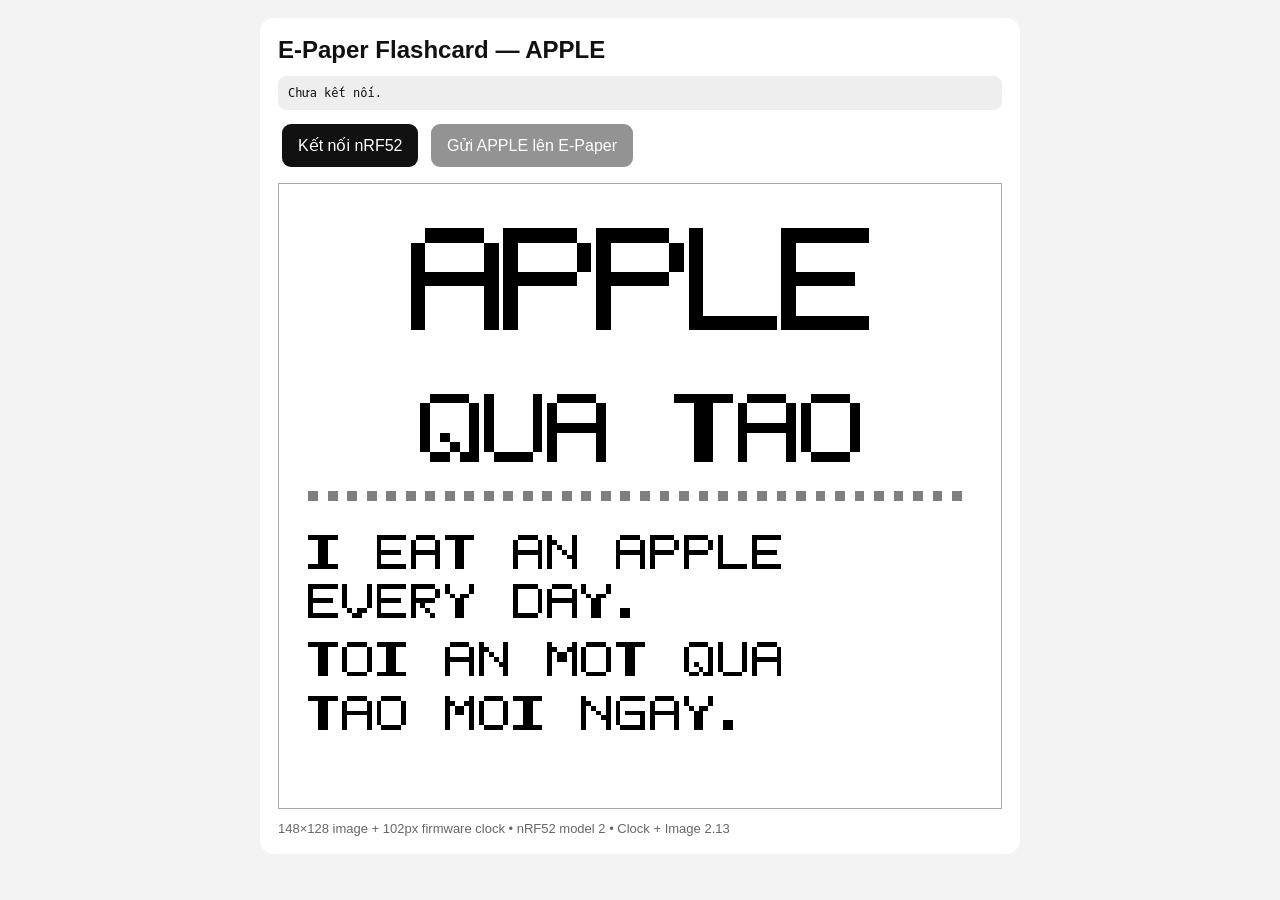
==== index.html @ 031c8aa6 "Add files via upload" ====
<!doctype html>
<html lang="vi">
<head>
<meta charset="utf-8">
<meta name="viewport" content="width=device-width,initial-scale=1">
<meta http-equiv="Cache-Control" content="no-cache,no-store,must-revalidate">
<meta http-equiv="Pragma" content="no-cache">
<meta http-equiv="Expires" content="0">
<title>E-Paper Flashcard</title>
<style>
*{box-sizing:border-box}
body{margin:0;padding:18px;background:#f3f3f3;font-family:Arial,sans-serif;color:#111}
.card{max-width:760px;margin:auto;background:#fff;border-radius:14px;padding:18px}
h2{margin:0 0 12px}
button{border:0;border-radius:9px;padding:12px 16px;margin:4px;background:#111;color:#fff;font-size:16px}
button:disabled{opacity:.45}
.status{white-space:pre-wrap;background:#eee;border-radius:8px;padding:10px;margin:10px 0;font-family:monospace;font-size:12px}
canvas{display:block;width:750px;max-width:100%;height:auto;margin:12px auto;border:1px solid #aaa;image-rendering:pixelated}
.note{font-size:13px;color:#666}
</style>
</head>
<body>
<div class="card">
<h2>E-Paper Flashcard — APPLE</h2><div style="font-size:12px"></div>
<div id="status" class="status">Chưa kết nối.</div>
<button id="connect">Kết nối nRF52</button>
<button id="send" disabled>Gửi APPLE lên E-Paper</button>
<canvas id="canvas" width="148" height="128"></canvas>
<div class="note">148×128 image + 102px firmware clock • nRF52 model 2 • Clock + Image 2.13</div>
</div>

<script>
const NRF52_SERVICE_UUID='62750001-d828-918d-fb46-b6c11c675aec';
const NRF52_CHARACTERISTIC_UUID='62750002-d828-918d-fb46-b6c11c675aec';
const NRF52_APP_VERSION_UUID='62750003-d828-918d-fb46-b6c11c675aec';

const NRF52_CMD_SET_TIME=0x20;
const NRF52_CMD_WRITE_IMAGE=0x30;
const NRF52_CMD_REFRESH=0x05;
const NRF52_CMD_INIT=0x01;
const NRF52_CMD_ACTIVATE=0xa0;
const NRF52_IMAGE_CHUNK_SIZE=128;

let bleDevice=null;
let gattServer=null;
let epdService=null;
let epdCharacteristic=null;

let nrf52DisplayMode=1;
let nrf52ModelId=2;                 // same default as original
let nrf52ModelDetected=false;
let nrf52FirmwareVersion=0;
let nrf52PanelProfile=null;
let nrf52ImageChunkSize=NRF52_IMAGE_CHUNK_SIZE;

let nrf52ActivationWaiter=null;

function waitForActivation(timeoutMs){
  if(nrf52ActivationWaiter){
    clearTimeout(nrf52ActivationWaiter.timer);
    nrf52ActivationWaiter.resolve(null);
  }
  return new Promise(resolve=>{
    const timer=setTimeout(()=>{
      nrf52ActivationWaiter=null;
      resolve(null);
    },timeoutMs);
    nrf52ActivationWaiter={resolve,timer};
  });
}

function resolveActivation(result){
  if(!nrf52ActivationWaiter)return;
  clearTimeout(nrf52ActivationWaiter.timer);
  const waiter=nrf52ActivationWaiter;
  nrf52ActivationWaiter=null;
  waiter.resolve(result);
}

function legacyActivationCode(){
  const name=bleDevice && bleDevice.name ? bleDevice.name : '';
  const match=name.match(/([0-9a-fA-F]{4})$/);
  if(!match)return null;
  const deviceId=parseInt(match[1],16)&0xffff;
  const code=(deviceId^0x7611)&0xffff;
  return code===0xffff?0:code;
}

async function initializeNrf52Device(){
  // Exact activation sequence from the working controller.
  let wait=waitForActivation(1200);
  await sendCommand(new Uint8Array([NRF52_CMD_ACTIVATE]));
  let result=await wait;

  if(result && result.kind==='signed'){
    if(!result.active) throw new Error('nRF52 đang bị khóa; cần signed activation.');
    log('nRF52 activation: active');
    return true;
  }

  if(result && result.kind==='legacy' && result.active){
    log('nRF52 legacy activation: active');
    return true;
  }

  // Open firmware may not answer activation at all.
  if(!result){
    log('nRF52 không trả activation; tiếp tục với firmware open.');
    return true;
  }

  // Legacy UC8176: derive the two-byte key from the Bluetooth name.
  const code=legacyActivationCode();
  if(code===null){
    throw new Error('Không lấy được activation code từ tên Bluetooth.');
  }

  wait=waitForActivation(8000);
  await sendCommand(new Uint8Array([
    NRF52_CMD_ACTIVATE,
    (code>>>8)&0xff,
    code&0xff
  ]));
  result=await wait;

  if(!result || !result.active){
    throw new Error('UC8176 activation thất bại hoặc timeout.');
  }
  log('nRF52 legacy activation: active');
  return true;
}

function delay(ms){return new Promise(r=>setTimeout(r,ms))}
function log(s){document.getElementById('status').textContent += '\n'+s}
function setStatus(s){document.getElementById('status').textContent=s}

async function sendCommand(cmd){
  if(!epdCharacteristic) throw new Error('Bluetooth characteristic chưa sẵn sàng');
  await epdCharacteristic.writeValueWithResponse(cmd);
}

/* EXACT converter used by the original nRF52 2.13/2.9 uploader. */

function thresholdCanvas(src){
  const out=document.createElement('canvas');
  out.width=src.width; out.height=src.height;
  const s=src.getContext('2d');
  const o=out.getContext('2d');
  o.drawImage(src,0,0);
  const d=o.getImageData(0,0,out.width,out.height);
  for(let i=0;i<d.data.length;i+=4){
    const y=(d.data[i]*299+d.data[i+1]*587+d.data[i+2]*114)/1000;
    const v=y<200?0:255;
    d.data[i]=v; d.data[i+1]=v; d.data[i+2]=v; d.data[i+3]=255;
  }
  o.putImageData(d,0,0);
  return out;
}

function canvas2bytes_bw(canvas,type='bw'){
  const ctx=canvas.getContext('2d');
  const imageData=ctx.getImageData(0,0,canvas.width,canvas.height);
  const arr=[];
  let buffer=[];
  for(let x=canvas.width-1;x>=0;x--){
    for(let y=0;y<canvas.height;y++){
      const index=(canvas.width*4*y)+x*4;
      if(type!=='bwr'){
        buffer.push(
          imageData.data[index]>0 &&
          imageData.data[index+1]>0 &&
          imageData.data[index+2]>0 ? 1:0
        );
      }else{
        buffer.push(
          imageData.data[index]>0 &&
          imageData.data[index+1]===0 &&
          imageData.data[index+2]===0 ? 1:0
        );
      }
      if(buffer.length===8){
        arr.push(parseInt(buffer.join(''),2));
        buffer=[];
      }
    }
  }
  return arr;
}

/* EXACT packet format used by the original controller. */
async function sendNrf52ImagePlane(data,blackPlane){
  const chunkSize=nrf52ImageChunkSize;
  const total=Math.ceil(data.length/chunkSize);
  for(let offset=0,part=0;offset<data.length;offset+=chunkSize,part++){
    const chunk=data.slice(offset,offset+chunkSize);
    const begin=offset===0?0x00:0xf0;
    const plane=blackPlane?0x0f:0x00;
    const packet=new Uint8Array([NRF52_CMD_WRITE_IMAGE,begin|plane,...chunk]);
    await sendCommand(packet);
    if(part===0 || part===total-1 || part%10===0)
      log(`plane ${blackPlane?'black':'red'} ${part+1}/${total}`);
    await delay(8);
  }
}

/* Exact notification handling from the original controller. */
function handleNrf52Notification(event){
  const value=event.target.value;
  const data=new Uint8Array(value.buffer,value.byteOffset,value.byteLength);

  const message=new TextDecoder().decode(data);

  if(data.length===15 && data[0]===NRF52_CMD_ACTIVATE){
    const code=String.fromCharCode(...data.slice(11,15));
    const active=data[2]!==0;
    log(`nRF52 activation: ${active?'active':'locked'}, device ${code}`);
    resolveActivation({kind:'signed',active});
    return;
  }


  if(message.startsWith('activation=ok')){
    log('nRF52 legacy activation: active');
    resolveActivation({kind:'legacy',active:true});
    return;
  }
  if(message.startsWith('activation=locked')){
    log('nRF52 legacy activation: locked');
    resolveActivation({kind:'legacy',active:false});
    return;
  }

  if(message.startsWith('mtu=')){
    const mtu=parseInt(message.substring(4),10);
    if(Number.isFinite(mtu)&&mtu>2)
      nrf52ImageChunkSize=Math.max(18,Math.min(244,mtu-2));
    log(`nRF52 ${message}, image chunk: ${nrf52ImageChunkSize} bytes`);
    return;
  }

  const isConfig=data.length>=8 && data.length<=22 &&
    [1,2,3,4,5,7].includes(data[7]);

  if(isConfig){
    nrf52ModelId=data[7];
    nrf52ModelDetected=true;
    nrf52PanelProfile=null;
    if(data.length>11)nrf52DisplayMode=data[11];
    if(nrf52ModelId===2 && data.length>13 && data[13]===0x21)
      nrf52PanelProfile=0x21;

    log(`nRF52 model ${nrf52ModelId}`+
      (nrf52PanelProfile===0x21?', panel: 2.13':'')+
      `, current mode: ${nrf52DisplayMode}`);
    return;
  }

  log('nRF52 response: '+(message.trim()||Array.from(data).map(x=>x.toString(16).padStart(2,'0')).join('')));
}

/*
 * Exact normal full-screen uploader from the original source:
 * INIT -> black -> optional red -> REFRESH.
 */
async function uploadNrf52Image(){
  const canvas=document.getElementById('canvas');

  if(canvas.width!==250 || canvas.height!==128)
    throw new Error('Canvas phải là 250×128.');

  await sendCommand(new Uint8Array([NRF52_CMD_INIT]));
  await delay(100);

  const black=canvas2bytes_bw(canvas);

  const hasRedPlane=(nrf52ModelId===2);

  log(`black=${black.length} bytes`);
  await sendNrf52ImagePlane(black,true,0,hasRedPlane?48:95);

  if(hasRedPlane){
    const red=canvas2bytes_bw(canvas,'bwr').map(byte=>byte^0xff);
    log(`red=${red.length} bytes`);
    await sendNrf52ImagePlane(red,false,48,95);
  }

  await sendCommand(new Uint8Array([NRF52_CMD_REFRESH]));
  nrf52DisplayMode=0;
  log('nRF52 image uploaded; Picture Mode is now active.');
}


async function sendNrf52ModeExact(mode){
  // This mirrors the original controller's sendNrf52Mode().
  const timestamp=Math.floor(Date.now()/1000);
  const timezoneHours=Math.round(-new Date().getTimezoneOffset()/60);
  const packet=new Uint8Array([
    NRF52_CMD_SET_TIME,
    (timestamp>>>24)&0xff,
    (timestamp>>>16)&0xff,
    (timestamp>>>8)&0xff,
    timestamp&0xff,
    timezoneHours&0xff,
    mode&0xff
  ]);
  await sendCommand(packet);
  nrf52DisplayMode=mode&0x7f;
}


/* Native 1-bit bitmap renderer.
   No browser font, no anti-aliasing: every character is drawn as exact
   black/white pixels before the nRF52 converter sees it. */

const FONT6={
"A":["011110","100001","100001","111111","100001","100001","100001","000000"],
"B":["111110","100001","100001","111110","100001","100001","111110","000000"],
"C":["011111","100000","100000","100000","100000","100000","011111","000000"],
"D":["111110","100001","100001","100001","100001","100001","111110","000000"],
"E":["111111","100000","100000","111110","100000","100000","111111","000000"],
"F":["111111","100000","100000","111110","100000","100000","100000","000000"],
"G":["011111","100000","100000","101111","100001","100001","011111","000000"],
"H":["100001","100001","100001","111111","100001","100001","100001","000000"],
"I":["111111","001100","001100","001100","001100","001100","111111","000000"],
"J":["000111","000010","000010","000010","100010","100010","011100","000000"],
"K":["100001","100010","100100","111000","100100","100010","100001","000000"],
"L":["100000","100000","100000","100000","100000","100000","111111","000000"],
"M":["100001","110011","101101","101101","100001","100001","100001","000000"],
"N":["100001","110001","101001","100101","100011","100001","100001","000000"],
"O":["011110","100001","100001","100001","100001","100001","011110","000000"],
"P":["111110","100001","100001","111110","100000","100000","100000","000000"],
"Q":["011110","100001","100001","100001","101001","100101","011011","000000"],
"R":["111110","100001","100001","111110","101000","100100","100010","000000"],
"S":["011111","100000","100000","011110","000001","000001","111110","000000"],
"T":["111111","001100","001100","001100","001100","001100","001100","000000"],
"U":["100001","100001","100001","100001","100001","100001","011110","000000"],
"V":["100001","100001","100001","100001","100001","010110","001100","000000"],
"W":["100001","100001","100001","101101","101101","110011","100001","000000"],
"X":["100001","100001","010110","001100","010110","100001","100001","000000"],
"Y":["100001","100001","010110","001100","001100","001100","001100","000000"],
"Z":["111111","000001","000010","000100","001000","010000","111111","000000"],
"0":["011110","100001","100011","101101","110001","100001","011110","000000"],
"1":["001100","011100","001100","001100","001100","001100","111111","000000"],
"2":["011110","100001","000001","000110","011000","100000","111111","000000"],
"3":["111110","000001","000001","011110","000001","000001","111110","000000"],
"4":["000110","001010","010010","100010","111111","000010","000010","000000"],
"5":["111111","100000","100000","111110","000001","000001","111110","000000"],
"6":["011110","100000","100000","111110","100001","100001","011110","000000"],
"7":["111111","000001","000010","000100","001000","010000","010000","000000"],
"8":["011110","100001","100001","011110","100001","100001","011110","000000"],
"9":["011110","100001","100001","011111","000001","000001","011110","000000"],
" ":["000000","000000","000000","000000","000000","000000","000000","000000"],
".":["000000","000000","000000","000000","000000","011000","011000","000000"],
",":["000000","000000","000000","000000","011000","011000","010000","000000"],
"-":["000000","000000","000000","111111","000000","000000","000000","000000"],
":":["000000","011000","011000","000000","011000","011000","000000","000000"],
"!":["001100","001100","001100","001100","001100","000000","001100","000000"]
};

const VI_MAP={
"ă":"A","â":"A","á":"A","à":"A","ả":"A","ã":"A","ạ":"A",
"ấ":"A","ầ":"A","ẩ":"A","ẫ":"A","ậ":"A","ắ":"A","ằ":"A","ẳ":"A","ẵ":"A","ặ":"A",
"đ":"D","Đ":"D",
"é":"E","è":"E","ẻ":"E","ẽ":"E","ẹ":"E","ê":"E",
"ế":"E","ề":"E","ể":"E","ễ":"E","ệ":"E",
"í":"I","ì":"I","ỉ":"I","ĩ":"I","ị":"I",
"ó":"O","ò":"O","ỏ":"O","õ":"O","ọ":"O","ô":"O","ơ":"O",
"ố":"O","ồ":"O","ổ":"O","ỗ":"O","ộ":"O","ớ":"O","ờ":"O","ở":"O","ỡ":"O","ợ":"O",
"ú":"U","ù":"U","ủ":"U","ũ":"U","ụ":"U","ư":"U",
"ứ":"U","ừ":"U","ử":"U","ữ":"U","ự":"U",
"ý":"Y","ỳ":"Y","ỷ":"Y","ỹ":"Y","ỵ":"Y"
};

function bitmapChar(ch){
  if(FONT6[ch]) return FONT6[ch];
  if(VI_MAP[ch]) return FONT6[VI_MAP[ch]];
  const u=ch.toUpperCase();
  if(FONT6[u]) return FONT6[u];
  return FONT6[" "];
}

function bitmapText(ctx,text,x,y,scale=1,gap=1,align="left"){
  const w=6*scale+gap;
  const total=Math.max(0,text.length*w-gap);
  if(align==="center") x-=total/2;
  for(const ch of text){
    const g=bitmapChar(ch);
    for(let r=0;r<8;r++){
      for(let col=0;col<6;col++){
        if(g[r][col]==="1")
          ctx.fillRect(Math.round(x+col*scale),Math.round(y+r*scale),scale,scale);
      }
    }
    x+=w;
  }
}

function drawFlashcard(){
  const c=document.getElementById('canvas');
  const ctx=c.getContext('2d');
  ctx.imageSmoothingEnabled=false;
  ctx.fillStyle='#fff';
  ctx.fillRect(0,0,148,128);
  ctx.fillStyle='#000';

  // Crisp native pixels only.
  bitmapText(ctx,'APPLE',74,9,3,1,'center');
  bitmapText(ctx,'quả táo',74,43,2,1,'center');

  ctx.setLineDash([2,2]);
  ctx.lineWidth=1;
  ctx.beginPath();
  ctx.moveTo(6,64);
  ctx.lineTo(142,64);
  ctx.stroke();
  ctx.setLineDash([]);

  // Short lines at native 1-pixel font size.
  bitmapText(ctx,'I EAT AN APPLE',6,72,1,1,'left');
  bitmapText(ctx,'EVERY DAY.',6,82,1,1,'left');
  bitmapText(ctx,'Tôi ăn một quả',6,94,1,1,'left');
  bitmapText(ctx,'táo mỗi ngày.',6,105,1,1,'left');
}


drawFlashcard();

async function connect(){
  try{
    setStatus('Đang tìm nRF52...');

    bleDevice=await navigator.bluetooth.requestDevice({
      filters:[{services:[NRF52_SERVICE_UUID]}],
      optionalServices:[NRF52_SERVICE_UUID]
    });

    gattServer=await bleDevice.gatt.connect();
    log('GATT server found');

    epdService=await gattServer.getPrimaryService(NRF52_SERVICE_UUID);
    epdCharacteristic=await epdService.getCharacteristic(NRF52_CHARACTERISTIC_UUID);

    try{
      const appVersionCharacteristic=
        await epdService.getCharacteristic(NRF52_APP_VERSION_UUID);
      const v=await appVersionCharacteristic.readValue();
      nrf52FirmwareVersion=v.getUint8(0);
      log(`nRF52 firmware version: ${nrf52FirmwareVersion}`);
    }catch(e){
      log('Không đọc được firmware version.');
    }

    /* EXACT order from original: listener BEFORE startNotifications. */
    epdCharacteristic.addEventListener(
      'characteristicvaluechanged',
      handleNrf52Notification
    );
    await epdCharacteristic.startNotifications();

    /* Exact original controller order: activate first, then initialize. */
    await initializeNrf52Device();
    await sendCommand(new Uint8Array([NRF52_CMD_INIT]));
    await delay(100);

    log('nRF52 connected; display initialized.');
    log(`Model=${nrf52ModelId}, panel=${nrf52PanelProfile===0x21?'2.13':'unknown'}, chunk=${nrf52ImageChunkSize}`);

    setStatus('Đã kết nối nRF52.');
    document.getElementById('send').disabled=false;
  }catch(e){
    setStatus('Lỗi: '+(e.message||e));
  }
}

async function sendImage(){
  if(!epdCharacteristic){alert("Chưa kết nối nRF52.");return;}

  try{
    document.getElementById('send').disabled=true;
    setStatus('Đang gửi APPLE bằng Clock + Image mode...');

    /*
     * EXACT firmware-supported path for:
     * model 2 + 2.13 panel profile 0x21 + firmware v40+
     *
     * Target:
     *   image = 148x128 on the left
     *   clock/calendar = 102px on the right
     *   mode = 0x83
     *   full frame = 250x128 = 4000 bytes/plane
     */

    if(nrf52ModelDetected && nrf52ModelId!==2){
      throw new Error('Thiết bị không phải nRF52 model 2.');
    }
    if(nrf52FirmwareVersion && nrf52FirmwareVersion<40){
      throw new Error('Firmware cần v40+ cho Clock + Image 2.13.');
    }
    if(nrf52PanelProfile!==null && nrf52PanelProfile!==0x21){
      throw new Error('Panel không phải profile 2.13 (0x21).');
    }

    // Original clock-image uploader initializes the controller first.
    await sendCommand(new Uint8Array([NRF52_CMD_INIT]));
    await delay(150);

    // Build the exact 250x128 full-frame from the 148x128 image canvas.
    const full=document.createElement('canvas');
    full.width=250;
    full.height=128;
    const fctx=full.getContext('2d');
    fctx.fillStyle='#fff';
    fctx.fillRect(0,0,250,128);

    // Make all text pixels strictly black/white before the original
    // converter sees them. This is critical for small 148x128 fonts.
    const cleanLeft=thresholdCanvas(document.getElementById('canvas'));
    fctx.drawImage(cleanLeft,0,0);

    // Exact original ssd1680ClockImageToFullPlanes conversion.
    const black=canvas2bytes_bw(full);
    const red=canvas2bytes_bw(full,'bwr').map(byte=>byte^0xff);

    if(black.length!==4000 || red.length!==4000){
      throw new Error(`Sai kích thước full frame: ${black.length}/${red.length}, cần 4000/4000.`);
    }

    log('Clock+Image full frame: 250x128 = 4000 bytes/plane.');

    // Exact original clock-image upload sequence.
    await sendNrf52ImagePlane(black,true,5,46);
    await sendNrf52ImagePlane(red,false,46,87);

    // The critical difference: Face 2 / clock mode is selected ONLY AFTER
    // both planes are written. Firmware then draws the clock over the right
    // 102px and performs the final refresh.
    const timestamp=Math.floor(Date.now()/1000);
    const timezoneHours=Math.round(-new Date().getTimezoneOffset()/60);
    const modePacket=new Uint8Array([
      NRF52_CMD_SET_TIME,
      (timestamp>>>24)&0xff,
      (timestamp>>>16)&0xff,
      (timestamp>>>8)&0xff,
      timestamp&0xff,
      timezoneHours&0xff,
      0x83
    ]);
    await sendCommand(modePacket);

    nrf52DisplayMode=0x83;
    log('Clock + Image mode 0x83 sent. Waiting for firmware refresh...');
    await delay(12000);

    setStatus('APPLE đã gửi xong — Clock + Image mode.');
    log('Hoàn tất: ảnh 148x128 bên trái, clock/calendar firmware bên phải.');
  }catch(e){
    setStatus('Lỗi gửi: '+(e.message||e));
    log('ERROR: '+(e.message||e));
  }finally{
    document.getElementById('send').disabled=false;
  }
}

document.getElementById('connect').onclick=connect;
document.getElementById('send').onclick=sendImage;
</script>
</body>
</html>
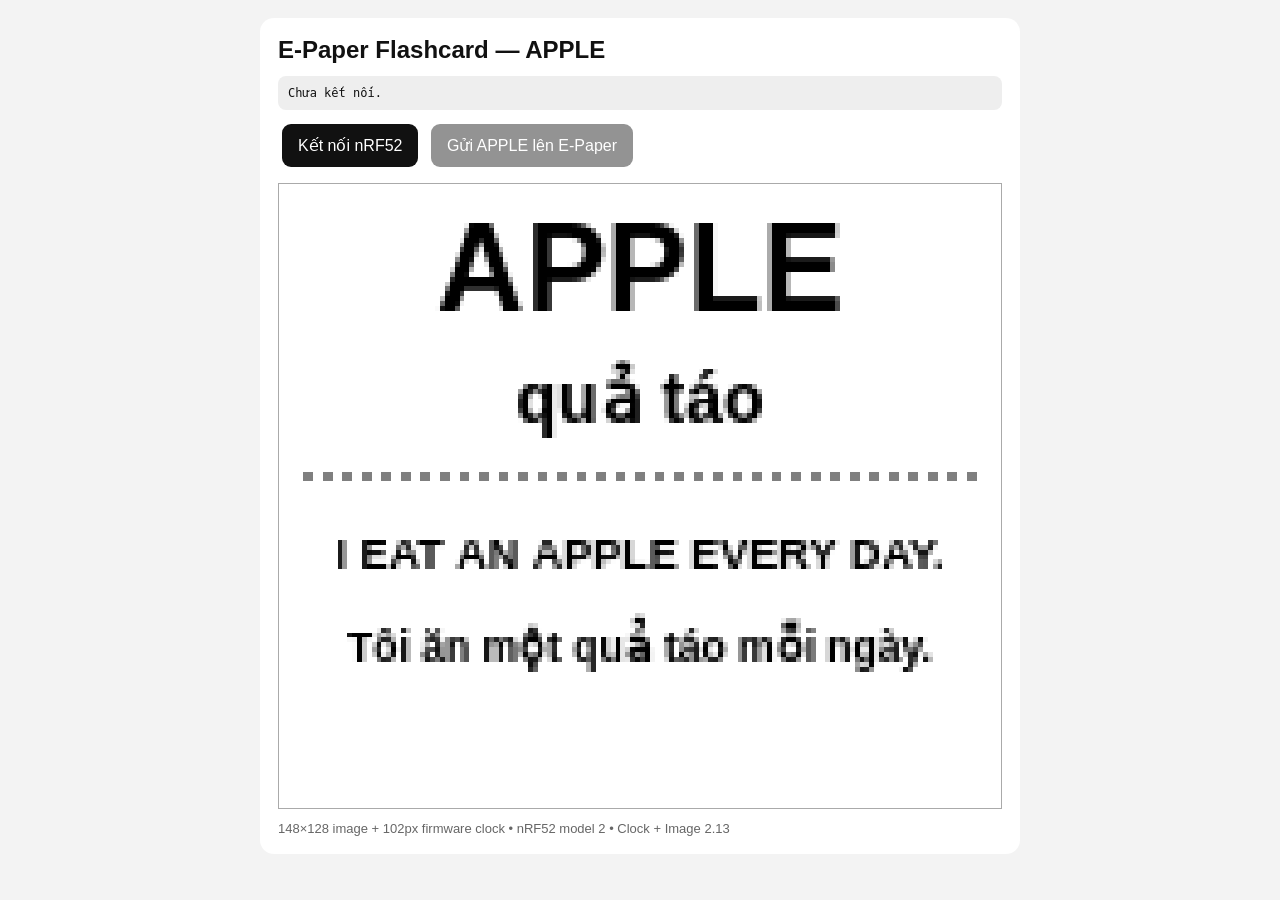
==== commit 47af3e42: "Add files via upload" ====
--- a/index.html
+++ b/index.html
@@ -398,28 +398,44 @@
 function drawFlashcard(){
   const c=document.getElementById('canvas');
   const ctx=c.getContext('2d');
-  ctx.imageSmoothingEnabled=false;
+  ctx.imageSmoothingEnabled=true;
   ctx.fillStyle='#fff';
   ctx.fillRect(0,0,148,128);
   ctx.fillStyle='#000';
 
-  // Crisp native pixels only.
-  bitmapText(ctx,'APPLE',74,9,3,1,'center');
-  bitmapText(ctx,'quả táo',74,43,2,1,'center');
+  // Use the browser's Unicode font for Vietnamese so the actual
+  // diacritics are preserved, then threshold to clean E-Paper pixels.
+  ctx.textAlign='center';
+  ctx.textBaseline='top';
+  ctx.font='bold 25px Arial, sans-serif';
+  ctx.fillText('APPLE',74,7);
+
+  ctx.font='bold 14px Arial, sans-serif';
+  ctx.fillText('quả táo',74,38);
 
   ctx.setLineDash([2,2]);
   ctx.lineWidth=1;
   ctx.beginPath();
-  ctx.moveTo(6,64);
-  ctx.lineTo(142,64);
+  ctx.moveTo(5,60);
+  ctx.lineTo(143,60);
   ctx.stroke();
   ctx.setLineDash([]);
 
-  // Short lines at native 1-pixel font size.
-  bitmapText(ctx,'I EAT AN APPLE',6,72,1,1,'left');
-  bitmapText(ctx,'EVERY DAY.',6,82,1,1,'left');
-  bitmapText(ctx,'Tôi ăn một quả',6,94,1,1,'left');
-  bitmapText(ctx,'táo mỗi ngày.',6,105,1,1,'left');
+  // Keep both example sentences on ONE line. Compress horizontally
+  // only when necessary so Vietnamese accents remain visible.
+  function fitText(text,y,maxWidth,fontSize){
+    ctx.font=`bold ${fontSize}px Arial, sans-serif`;
+    const measured=ctx.measureText(text).width;
+    const scale=Math.min(1,maxWidth/measured);
+    ctx.save();
+    ctx.translate(74,y);
+    ctx.scale(scale,1);
+    ctx.fillText(text,0,0);
+    ctx.restore();
+  }
+
+  fitText('I EAT AN APPLE EVERY DAY.',72,138,9);
+  fitText('Tôi ăn một quả táo mỗi ngày.',91,138,8.5);
 }
 
 
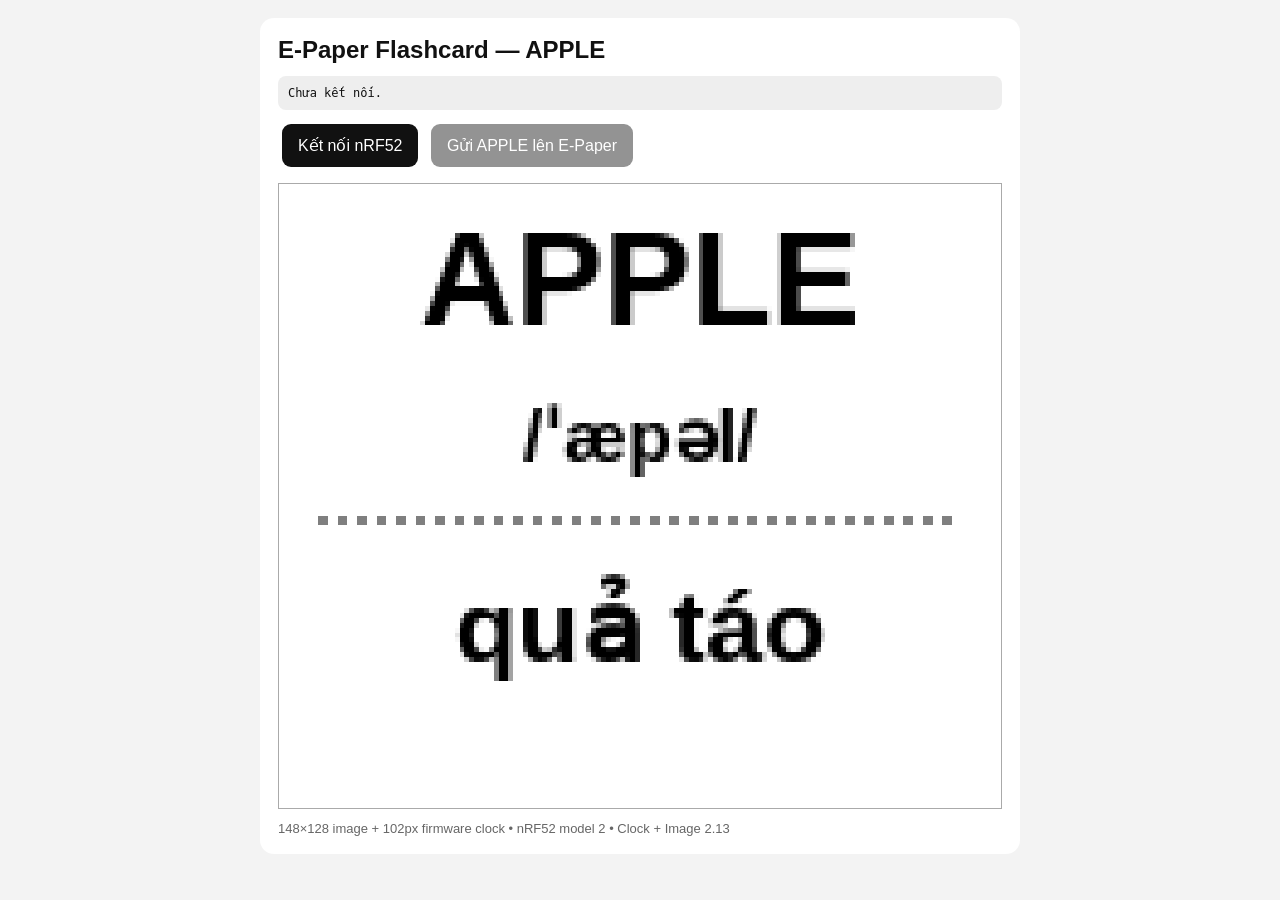
==== commit 46bbafcd: "Add files via upload" ====
--- a/index.html
+++ b/index.html
@@ -402,41 +402,31 @@
   ctx.fillStyle='#fff';
   ctx.fillRect(0,0,148,128);
   ctx.fillStyle='#000';
-
-  // Use the browser's Unicode font for Vietnamese so the actual
-  // diacritics are preserved, then threshold to clean E-Paper pixels.
   ctx.textAlign='center';
   ctx.textBaseline='top';
-  ctx.font='bold 25px Arial, sans-serif';
-  ctx.fillText('APPLE',74,7);
-
-  ctx.font='bold 14px Arial, sans-serif';
-  ctx.fillText('quả táo',74,38);
-
+
+  // 1. English word
+  ctx.font='bold 27px Arial, sans-serif';
+  ctx.fillText('APPLE',74,8);
+
+  // 2. Pronunciation
+  ctx.font='bold 15px Arial, sans-serif';
+  ctx.fillText('/ˈæpəl/',74,45);
+
+  // Divider
   ctx.setLineDash([2,2]);
   ctx.lineWidth=1;
   ctx.beginPath();
-  ctx.moveTo(5,60);
-  ctx.lineTo(143,60);
+  ctx.moveTo(8,69);
+  ctx.lineTo(140,69);
   ctx.stroke();
   ctx.setLineDash([]);
 
-  // Keep both example sentences on ONE line. Compress horizontally
-  // only when necessary so Vietnamese accents remain visible.
-  function fitText(text,y,maxWidth,fontSize){
-    ctx.font=`bold ${fontSize}px Arial, sans-serif`;
-    const measured=ctx.measureText(text).width;
-    const scale=Math.min(1,maxWidth/measured);
-    ctx.save();
-    ctx.translate(74,y);
-    ctx.scale(scale,1);
-    ctx.fillText(text,0,0);
-    ctx.restore();
-  }
-
-  fitText('I EAT AN APPLE EVERY DAY.',72,138,9);
-  fitText('Tôi ăn một quả táo mỗi ngày.',91,138,8.5);
-}
+  // 3. Vietnamese meaning
+  ctx.font='bold 21px Arial, sans-serif';
+  ctx.fillText('quả táo',74,82);
+}
+
 
 
 drawFlashcard();
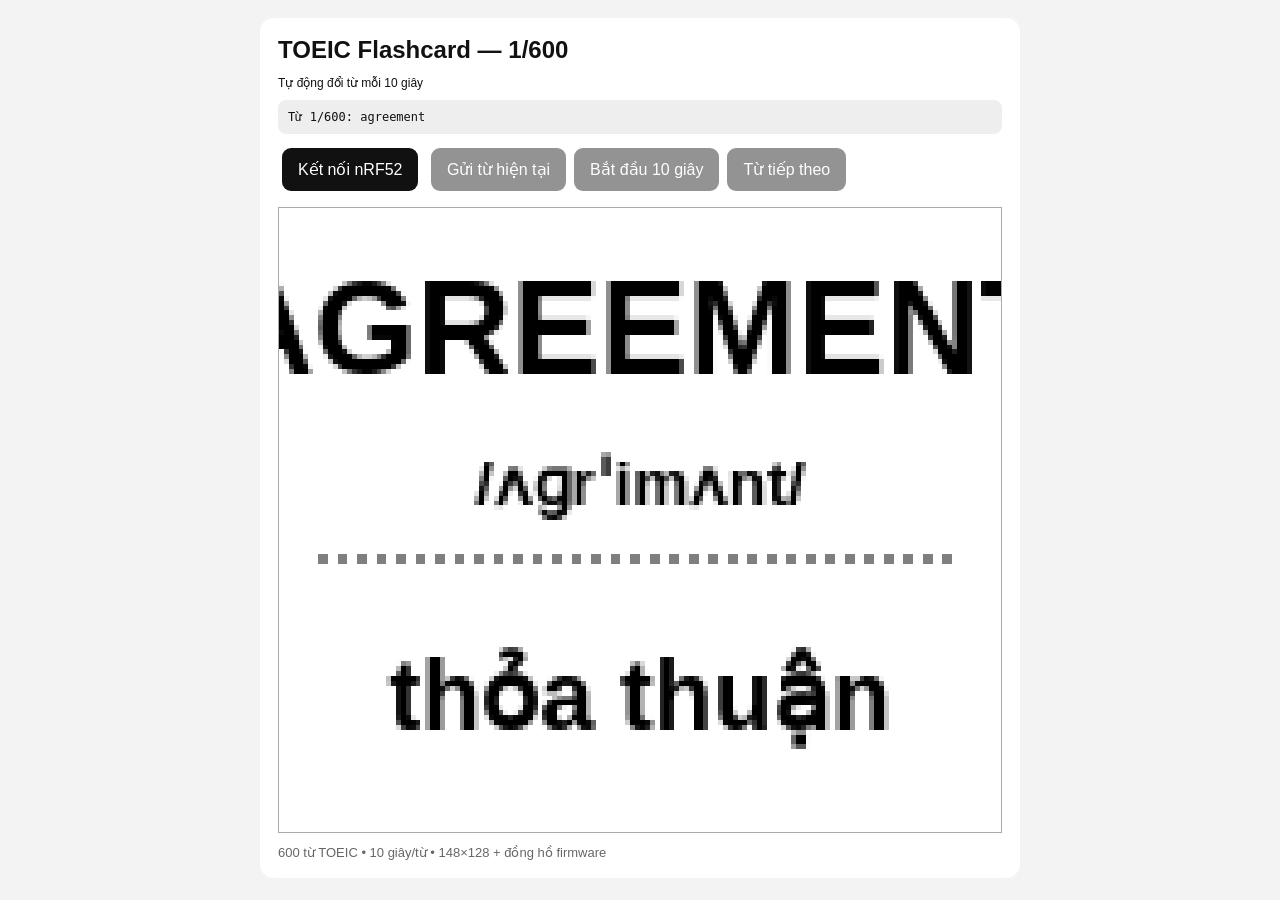
==== commit f0ba0e35: "Add files via upload" ====
--- a/index.html
+++ b/index.html
@@ -21,12 +21,12 @@
 </head>
 <body>
 <div class="card">
-<h2>E-Paper Flashcard — APPLE</h2><div style="font-size:12px"></div>
+<h2>E-Paper Flashcard — 600 TOEIC</h2><div style="font-size:12px">Tự động đổi từ mỗi 10 giây</div>
 <div id="status" class="status">Chưa kết nối.</div>
 <button id="connect">Kết nối nRF52</button>
-<button id="send" disabled>Gửi APPLE lên E-Paper</button>
+<button id="send" disabled>Gửi từ hiện tại</button><button id="start" disabled>Bắt đầu 10 giây</button><button id="next" disabled>Từ tiếp theo</button>
 <canvas id="canvas" width="148" height="128"></canvas>
-<div class="note">148×128 image + 102px firmware clock • nRF52 model 2 • Clock + Image 2.13</div>
+<div class="note">600 từ TOEIC • 10 giây/từ • 148×128 + đồng hồ firmware</div>
 </div>
 
 <script>
@@ -395,41 +395,41 @@
   }
 }
 
+const WORDS=[{"word":"agreement","ipa":"/ʌɡrˈimʌnt/","meaning":"thỏa thuận"},{"word":"contract","ipa":"/kˈɑntrˌækt/","meaning":"hợp đồng"},{"word":"clause","ipa":"/klˈɔz/","meaning":"điều khoản"},{"word":"party","ipa":"/pˈɑrti/","meaning":"bên tham gia"},{"word":"obligation","ipa":"/ˌɑblʌɡˈeɪʃʌn/","meaning":"nghĩa vụ"},{"word":"assurance","ipa":"/ʌʃˈʊrʌns/","meaning":"sự đảm bảo"},{"word":"cancellation","ipa":"/kˌænsʌlˈeɪʃʌn/","meaning":"sự hủy bỏ"},{"word":"determine","ipa":"/dʌtˈɝmʌn/","meaning":"xác định"},{"word":"engage","ipa":"/ɛnɡˈeɪdʒ/","meaning":"tham gia"},{"word":"establish","ipa":"/ɪstˈæblɪʃ/","meaning":"thiết lập"},{"word":"obligate","ipa":"/ˈɑblʌɡˌeɪt/","meaning":"bắt buộc"},{"word":"provision","ipa":"/prʌvˈɪʒʌn/","meaning":"điều khoản"},{"word":"resolve","ipa":"/rizˈɑlv/","meaning":"giải quyết"},{"word":"signature","ipa":"/sˈɪɡnʌtʃɝ/","meaning":"chữ ký"},{"word":"validity","ipa":"/vʌlˈɪdʌti/","meaning":"hiệu lực"},{"word":"amendment","ipa":"/ʌmˈɛndmʌnt/","meaning":"sửa đổi"},{"word":"authorize","ipa":"/ˈɔθɝˌaɪz/","meaning":"ủy quyền"},{"word":"comply","ipa":"/kʌmplˈaɪ/","meaning":"tuân thủ"},{"word":"consent","ipa":"/kʌnsˈɛnt/","meaning":"sự đồng ý"},{"word":"dispute","ipa":"/dɪspjˈut/","meaning":"tranh chấp"},{"word":"expire","ipa":"/ɪkspˈaɪr/","meaning":"hết hạn"},{"word":"negotiate","ipa":"/nʌɡˈoʊʃiˌeɪt/","meaning":"đàm phán"},{"word":"renew","ipa":"/rɪnˈu/","meaning":"gia hạn"},{"word":"terms","ipa":"/tˈɝmz/","meaning":"điều khoản"},{"word":"breach","ipa":"/brˈitʃ/","meaning":"vi phạm"},{"word":"commitment","ipa":"/kʌmˈɪtmʌnt/","meaning":"cam kết"},{"word":"legal","ipa":"/lˈiɡʌl/","meaning":"hợp pháp"},{"word":"permit","ipa":"/pɝmˈɪt/","meaning":"cho phép"},{"word":"regulation","ipa":"/rˌɛɡjʌlˈeɪʃʌn/","meaning":"quy định"},{"word":"settlement","ipa":"/sˈɛtʌlmʌnt/","meaning":"sự dàn xếp"},{"word":"attract","ipa":"/ʌtrˈækt/","meaning":"thu hút"},{"word":"compare","ipa":"/kʌmpˈɛr/","meaning":"so sánh"},{"word":"competition","ipa":"/kˌɑmpʌtˈɪʃʌn/","meaning":"cạnh tranh"},{"word":"consume","ipa":"/kʌnsˈum/","meaning":"tiêu thụ"},{"word":"convince","ipa":"/kʌnvˈɪns/","meaning":"thuyết phục"},{"word":"inspiration","ipa":"/ˌɪnspɝˈeɪʃʌn/","meaning":"cảm hứng"},{"word":"market","ipa":"/mˈɑrkʌt/","meaning":"thị trường"},{"word":"persuasion","ipa":"/pɝswˈeɪʒʌn/","meaning":"sự thuyết phục"},{"word":"productive","ipa":"/prʌdˈʌktɪv/","meaning":"năng suất"},{"word":"satisfaction","ipa":"/sˌætʌsfˈækʃʌn/","meaning":"sự hài lòng"},{"word":"currently","ipa":"/kˈɝʌntli/","meaning":"hiện nay"},{"word":"fad","ipa":"/fˈæd/","meaning":"mốt nhất thời"},{"word":"advertise","ipa":"/ˈædvɝtˌaɪz/","meaning":"quảng cáo"},{"word":"advertisement","ipa":"/ædvˈɝtʌzmʌnt/","meaning":"quảng cáo"},{"word":"brand","ipa":"/brˈænd/","meaning":"thương hiệu"},{"word":"campaign","ipa":"/kæmpˈeɪn/","meaning":"chiến dịch"},{"word":"customer","ipa":"/kˈʌstʌmɝ/","meaning":"khách hàng"},{"word":"demand","ipa":"/dɪmˈænd/","meaning":"nhu cầu"},{"word":"discount","ipa":"/dɪskˈaʊnt/","meaning":"giảm giá"},{"word":"distribution","ipa":"/dˌɪstrʌbjˈuʃʌn/","meaning":"phân phối"},{"word":"launch","ipa":"/lˈɔntʃ/","meaning":"ra mắt"},{"word":"promote","ipa":"/prʌmˈoʊt/","meaning":"quảng bá"},{"word":"promotion","ipa":"/prʌmˈoʊʃʌn/","meaning":"khuyến mãi"},{"word":"survey","ipa":"/sɝvˈeɪ/","meaning":"khảo sát"},{"word":"target","ipa":"/tˈɑrɡʌt/","meaning":"mục tiêu"},{"word":"trend","ipa":"/trˈɛnd/","meaning":"xu hướng"},{"word":"consumer","ipa":"/kʌnsˈumɝ/","meaning":"người tiêu dùng"},{"word":"feature","ipa":"/fˈitʃɝ/","meaning":"đặc điểm"},{"word":"popular","ipa":"/pˈɑpjʌlɝ/","meaning":"phổ biến"},{"word":"strategy","ipa":"/strˈætʌdʒi/","meaning":"chiến lược"},{"word":"characteristic","ipa":"/kˌɛrʌktɝˈɪstɪk/","meaning":"đặc điểm"},{"word":"consequence","ipa":"/kˈɑnsʌkwʌns/","meaning":"hậu quả"},{"word":"cover","ipa":"/kˈʌvɝ/","meaning":"bao gồm"},{"word":"expiration","ipa":"/ˌɛkspɝˈeɪʃʌn/","meaning":"sự hết hạn"},{"word":"frequently","ipa":"/frˈikwʌntli/","meaning":"thường xuyên"},{"word":"imply","ipa":"/ˌɪmplˈaɪ/","meaning":"ngụ ý"},{"word":"promise","ipa":"/prˈɑmʌs/","meaning":"lời hứa"},{"word":"reputation","ipa":"/rˌɛpjʌtˈeɪʃʌn/","meaning":"danh tiếng"},{"word":"require","ipa":"/rˌikwˈaɪɝ/","meaning":"yêu cầu"},{"word":"variety","ipa":"/vɝˈaɪʌti/","meaning":"sự đa dạng"},{"word":"warranty","ipa":"/wˈɔrʌnti/","meaning":"bảo hành"},{"word":"guarantee","ipa":"/ɡˌɛrʌntˈi/","meaning":"đảm bảo"},{"word":"defect","ipa":"/dˈifɛkt/","meaning":"khuyết điểm"},{"word":"damage","ipa":"/dˈæmʌdʒ/","meaning":"hư hỏng"},{"word":"repair","ipa":"/rɪpˈɛr/","meaning":"sửa chữa"},{"word":"replace","ipa":"/rˌiplˈeɪs/","meaning":"thay thế"},{"word":"replacement","ipa":"/rɪplˈeɪsmʌnt/","meaning":"đồ thay thế"},{"word":"refund","ipa":"/rɪfˈʌnd/","meaning":"hoàn tiền"},{"word":"receipt","ipa":"/rɪsˈit/","meaning":"biên lai"},{"word":"purchase","ipa":"/pˈɝtʃʌs/","meaning":"mua hàng"},{"word":"durable","ipa":"/dˈʊrʌbʌl/","meaning":"bền"},{"word":"quality","ipa":"/kwˈɑlʌti/","meaning":"chất lượng"},{"word":"faulty","ipa":"/fˈɔlti/","meaning":"bị lỗi"},{"word":"manufacturer","ipa":"/mˌænjʌfˈæktʃɝɝ/","meaning":"nhà sản xuất"},{"word":"service","ipa":"/sˈɝvʌs/","meaning":"dịch vụ"},{"word":"coverage","ipa":"/kˈʌvɝʌdʒ/","meaning":"phạm vi bảo hành"},{"word":"claim","ipa":"/klˈeɪm/","meaning":"yêu cầu bồi thường"},{"word":"policy","ipa":"/pˈɑlʌsi/","meaning":"chính sách"},{"word":"eligible","ipa":"/ˈɛlʌdʒʌbʌl/","meaning":"đủ điều kiện"},{"word":"address","ipa":"/ˈædrˌɛs/","meaning":"giải quyết"},{"word":"avoid","ipa":"/ʌvˈɔɪd/","meaning":"tránh"},{"word":"demonstrate","ipa":"/dˈɛmʌnstrˌeɪt/","meaning":"chứng minh"},{"word":"develop","ipa":"/dɪvˈɛlʌp/","meaning":"phát triển"},{"word":"evaluate","ipa":"/ɪvˈæljuˌeɪt/","meaning":"đánh giá"},{"word":"gather","ipa":"/ɡˈæðɝ/","meaning":"thu thập"},{"word":"offer","ipa":"/ˈɔfɝ/","meaning":"đề nghị"},{"word":"primarily","ipa":"/praɪmˈɛrʌli/","meaning":"chủ yếu"},{"word":"risk","ipa":"/rˈɪsk/","meaning":"rủi ro"},{"word":"alternative","ipa":"/ɔltˈɝnʌtɪv/","meaning":"phương án thay thế"},{"word":"budget","ipa":"/bˈʌdʒɪt/","meaning":"ngân sách"},{"word":"forecast","ipa":"/fˈɔrkˌæst/","meaning":"dự báo"},{"word":"goal","ipa":"/ɡˈoʊl/","meaning":"mục tiêu"},{"word":"objective","ipa":"/ʌbdʒˈɛktɪv/","meaning":"mục tiêu"},{"word":"priority","ipa":"/praɪˈɔrʌti/","meaning":"ưu tiên"},{"word":"project","ipa":"/prˈɑdʒɛkt/","meaning":"dự án"},{"word":"schedule","ipa":"/skˈɛdʒʊl/","meaning":"lịch trình"},{"word":"resource","ipa":"/rˈisɔrs/","meaning":"nguồn lực"},{"word":"deadline","ipa":"/dˈɛdlˌaɪn/","meaning":"hạn chót"},{"word":"estimate","ipa":"/ˈɛstʌmʌt/","meaning":"ước tính"},{"word":"expand","ipa":"/ɪkspˈænd/","meaning":"mở rộng"},{"word":"improve","ipa":"/ˌɪmprˈuv/","meaning":"cải thiện"},{"word":"implement","ipa":"/ˈɪmplʌmʌnt/","meaning":"thực hiện"},{"word":"plan","ipa":"/plˈæn/","meaning":"kế hoạch"},{"word":"proposal","ipa":"/prʌpˈoʊzʌl/","meaning":"đề xuất"},{"word":"review","ipa":"/rˌivjˈu/","meaning":"xem xét"},{"word":"success","ipa":"/sʌksˈɛs/","meaning":"thành công"},{"word":"progress","ipa":"/prˈɑɡrˌɛs/","meaning":"tiến độ"},{"word":"vision","ipa":"/vˈɪʒʌn/","meaning":"tầm nhìn"},{"word":"conference","ipa":"/kˈɑnfɝʌns/","meaning":"hội nghị"},{"word":"convention","ipa":"/kʌnvˈɛnʃʌn/","meaning":"hội nghị lớn"},{"word":"attendee","ipa":"/ʌtˈɛndˈi/","meaning":"người tham dự"},{"word":"agenda","ipa":"/ʌdʒˈɛndʌ/","meaning":"chương trình nghị sự"},{"word":"participant","ipa":"/pɑrtˈɪsʌpʌnt/","meaning":"người tham gia"},{"word":"session","ipa":"/sˈɛʃʌn/","meaning":"phiên họp"},{"word":"speaker","ipa":"/spˈikɝ/","meaning":"diễn giả"},{"word":"venue","ipa":"/vˈɛnju/","meaning":"địa điểm"},{"word":"presentation","ipa":"/prˌɛzʌntˈeɪʃʌn/","meaning":"bài thuyết trình"},{"word":"seminar","ipa":"/sˈɛmʌnˌɑr/","meaning":"hội thảo"},{"word":"workshop","ipa":"/wˈɝkʃˌɑp/","meaning":"hội thảo thực hành"},{"word":"register","ipa":"/rˈɛdʒɪstɝ/","meaning":"đăng ký"},{"word":"registration","ipa":"/rˌɛdʒɪstrˈeɪʃʌn/","meaning":"sự đăng ký"},{"word":"postpone","ipa":"/poʊstpˈoʊn/","meaning":"hoãn"},{"word":"cancel","ipa":"/kˈænsʌl/","meaning":"hủy"},{"word":"reschedule","ipa":"/riskˈɛdʒul/","meaning":"đổi lịch"},{"word":"discuss","ipa":"/dɪskˈʌs/","meaning":"thảo luận"},{"word":"announce","ipa":"/ʌnˈaʊns/","meaning":"thông báo"},{"word":"announcement","ipa":"/ʌnˈaʊnsmʌnt/","meaning":"thông báo"},{"word":"chairperson","ipa":"/tʃˈɛrpˌɝsʌn/","meaning":"chủ tọa"},{"word":"committee","ipa":"/kʌmˈɪti/","meaning":"ủy ban"},{"word":"minutes","ipa":"/mˈɪnʌts/","meaning":"biên bản"},{"word":"meeting","ipa":"/mˈitɪŋ/","meaning":"cuộc họp"},{"word":"briefing","ipa":"/brˈifɪŋ/","meaning":"cuộc họp ngắn"},{"word":"host","ipa":"/hˈoʊst/","meaning":"chủ trì"},{"word":"invite","ipa":"/ˌɪnvˈaɪt/","meaning":"mời"},{"word":"invitation","ipa":"/ˌɪnvɪtˈeɪʃʌn/","meaning":"thư mời"},{"word":"opening","ipa":"/ˈoʊpʌnɪŋ/","meaning":"khai mạc"},{"word":"closing","ipa":"/klˈoʊzɪŋ/","meaning":"bế mạc"},{"word":"office","ipa":"/ˈɔfɪs/","meaning":"văn phòng"},{"word":"department","ipa":"/dɪpˈɑrtmʌnt/","meaning":"phòng ban"},{"word":"employee","ipa":"/ɛmplˈɔɪi/","meaning":"nhân viên"},{"word":"employer","ipa":"/ɛmplˈɔɪɝ/","meaning":"người sử dụng lao động"},{"word":"manager","ipa":"/mˈænʌdʒɝ/","meaning":"quản lý"},{"word":"director","ipa":"/dɝˈɛktɝ/","meaning":"giám đốc"},{"word":"assistant","ipa":"/ʌsˈɪstʌnt/","meaning":"trợ lý"},{"word":"colleague","ipa":"/kˈɑliɡ/","meaning":"đồng nghiệp"},{"word":"supervisor","ipa":"/sˈupɝvˌaɪzɝ/","meaning":"giám sát viên"},{"word":"staff","ipa":"/stˈæf/","meaning":"nhân viên"},{"word":"document","ipa":"/dˈɑkjʌmɛnt/","meaning":"tài liệu"},{"word":"file","ipa":"/fˈaɪl/","meaning":"hồ sơ"},{"word":"folder","ipa":"/fˈoʊldɝ/","meaning":"thư mục"},{"word":"desk","ipa":"/dˈɛsk/","meaning":"bàn làm việc"},{"word":"facility","ipa":"/fʌsˈɪlɪti/","meaning":"cơ sở"},{"word":"headquarters","ipa":"/hˈɛdkwˌɔrtɝz/","meaning":"trụ sở chính"},{"word":"branch","ipa":"/brˈæntʃ/","meaning":"chi nhánh"},{"word":"receptionist","ipa":"/rɪsˈɛpʃʌnɪst/","meaning":"nhân viên lễ tân"},{"word":"appointment","ipa":"/ʌpˈɔɪntmʌnt/","meaning":"cuộc hẹn"},{"word":"conference room","ipa":"/—/","meaning":"phòng họp"},{"word":"memo","ipa":"/mˈɛmˌoʊ/","meaning":"bản ghi nhớ"},{"word":"notice","ipa":"/nˈoʊtʌs/","meaning":"thông báo"},{"word":"procedure","ipa":"/prʌsˈidʒɝ/","meaning":"quy trình"},{"word":"routine","ipa":"/rutˈin/","meaning":"thói quen"},{"word":"task","ipa":"/tˈæsk/","meaning":"nhiệm vụ"},{"word":"assignment","ipa":"/ʌsˈaɪnmʌnt/","meaning":"công việc được giao"},{"word":"position","ipa":"/pʌzˈɪʃʌn/","meaning":"vị trí"},{"word":"access","ipa":"/ˈæksˌɛs/","meaning":"truy cập"},{"word":"allocate","ipa":"/ˈælʌkˌeɪt/","meaning":"phân bổ"},{"word":"compatible","ipa":"/kʌmpˈætʌbʌl/","meaning":"tương thích"},{"word":"delete","ipa":"/dɪlˈit/","meaning":"xóa"},{"word":"display","ipa":"/dɪsplˈeɪ/","meaning":"hiển thị"},{"word":"duplicate","ipa":"/dˈuplʌkʌt/","meaning":"sao chép"},{"word":"failure","ipa":"/fˈeɪljɝ/","meaning":"sự cố"},{"word":"ignore","ipa":"/ˌɪɡnˈɔr/","meaning":"phớt lờ"},{"word":"search","ipa":"/sˈɝtʃ/","meaning":"tìm kiếm"},{"word":"software","ipa":"/sˈɔftwˌɛr/","meaning":"phần mềm"},{"word":"hardware","ipa":"/hˈɑrdwˌɛr/","meaning":"phần cứng"},{"word":"network","ipa":"/nˈɛtwˌɝk/","meaning":"mạng"},{"word":"database","ipa":"/dˈeɪtʌbˌeɪs/","meaning":"cơ sở dữ liệu"},{"word":"device","ipa":"/dɪvˈaɪs/","meaning":"thiết bị"},{"word":"download","ipa":"/dˈaʊnlˌoʊd/","meaning":"tải xuống"},{"word":"upload","ipa":"/ˈʌplˌoʊd/","meaning":"tải lên"},{"word":"install","ipa":"/ˌɪnstˈɔl/","meaning":"cài đặt"},{"word":"update","ipa":"/ʌpdˈeɪt/","meaning":"cập nhật"},{"word":"password","ipa":"/pˈæswˌɝd/","meaning":"mật khẩu"},{"word":"account","ipa":"/ʌkˈaʊnt/","meaning":"tài khoản"},{"word":"browser","ipa":"/brˈaʊzɝ/","meaning":"trình duyệt"},{"word":"screen","ipa":"/skrˈin/","meaning":"màn hình"},{"word":"keyboard","ipa":"/kˈibˌɔrd/","meaning":"bàn phím"},{"word":"printer","ipa":"/prˈɪntɝ/","meaning":"máy in"},{"word":"server","ipa":"/sˈɝvɝ/","meaning":"máy chủ"},{"word":"storage","ipa":"/stˈɔrʌdʒ/","meaning":"bộ nhớ"},{"word":"backup","ipa":"/bˈækˌʌp/","meaning":"sao lưu"},{"word":"security","ipa":"/sɪkjˈʊrʌti/","meaning":"bảo mật"},{"word":"virus","ipa":"/vˈaɪrʌs/","meaning":"vi-rút"},{"word":"system","ipa":"/sˈɪstʌm/","meaning":"hệ thống"},{"word":"electronic","ipa":"/ˌɪlˌɛktrˈɑnɪk/","meaning":"điện tử"},{"word":"battery","ipa":"/bˈætɝi/","meaning":"pin"},{"word":"cable","ipa":"/kˈeɪbʌl/","meaning":"dây cáp"},{"word":"circuit","ipa":"/sˈɝkʌt/","meaning":"mạch điện"},{"word":"component","ipa":"/kʌmpˈoʊnʌnt/","meaning":"linh kiện"},{"word":"connection","ipa":"/kʌnˈɛkʃʌn/","meaning":"kết nối"},{"word":"current","ipa":"/kˈɝʌnt/","meaning":"dòng điện"},{"word":"digital","ipa":"/dˈɪdʒʌtʌl/","meaning":"kỹ thuật số"},{"word":"electric","ipa":"/ɪlˈɛktrɪk/","meaning":"điện"},{"word":"equipment","ipa":"/ɪkwˈɪpmʌnt/","meaning":"thiết bị"},{"word":"function","ipa":"/fˈʌŋkʃʌn/","meaning":"chức năng"},{"word":"monitor","ipa":"/mˈɑnʌtɝ/","meaning":"màn hình"},{"word":"operate","ipa":"/ˈɑpɝˌeɪt/","meaning":"vận hành"},{"word":"portable","ipa":"/pˈɔrtʌbʌl/","meaning":"xách tay"},{"word":"power","ipa":"/pˈaʊɝ/","meaning":"nguồn điện"},{"word":"signal","ipa":"/sˈɪɡnʌl/","meaning":"tín hiệu"},{"word":"switch","ipa":"/swˈɪtʃ/","meaning":"công tắc"},{"word":"technical","ipa":"/tˈɛknɪkʌl/","meaning":"kỹ thuật"},{"word":"technology","ipa":"/tɛknˈɑlʌdʒi/","meaning":"công nghệ"},{"word":"wire","ipa":"/wˈaɪɝ/","meaning":"dây điện"},{"word":"adapter","ipa":"/ʌdˈæptɝ/","meaning":"bộ chuyển đổi"},{"word":"charger","ipa":"/tʃˈɑrdʒɝ/","meaning":"bộ sạc"},{"word":"control","ipa":"/kʌntrˈoʊl/","meaning":"điều khiển"},{"word":"data","ipa":"/dˈeɪtʌ/","meaning":"dữ liệu"},{"word":"energy","ipa":"/ˈɛnɝdʒi/","meaning":"năng lượng"},{"word":"manual","ipa":"/mˈænjuʌl/","meaning":"sổ hướng dẫn"},{"word":"machine","ipa":"/mʌʃˈin/","meaning":"máy"},{"word":"mobile","ipa":"/mˈoʊbʌl/","meaning":"di động"},{"word":"remote","ipa":"/rɪmˈoʊt/","meaning":"điều khiển từ xa"},{"word":"correspondence","ipa":"/kˌɔrʌspˈɑndʌns/","meaning":"thư từ"},{"word":"letter","ipa":"/lˈɛtɝ/","meaning":"thư"},{"word":"email","ipa":"/imˈeɪl/","meaning":"thư điện tử"},{"word":"message","ipa":"/mˈɛsʌdʒ/","meaning":"tin nhắn"},{"word":"reply","ipa":"/rɪplˈaɪ/","meaning":"trả lời"},{"word":"response","ipa":"/rɪspˈɑns/","meaning":"phản hồi"},{"word":"request","ipa":"/rɪkwˈɛst/","meaning":"yêu cầu"},{"word":"inquiry","ipa":"/ˌɪnkwˈaɪrˌi/","meaning":"câu hỏi"},{"word":"enquiry","ipa":"/ɪnkwˈaɪrˌi/","meaning":"câu hỏi"},{"word":"attachment","ipa":"/ʌtˈætʃmʌnt/","meaning":"tệp đính kèm"},{"word":"forward","ipa":"/fˈɔrwɝd/","meaning":"chuyển tiếp"},{"word":"subject","ipa":"/sʌbdʒˈɛkt/","meaning":"chủ đề"},{"word":"recipient","ipa":"/rʌsˈɪpiʌnt/","meaning":"người nhận"},{"word":"sender","ipa":"/sˈɛndɝ/","meaning":"người gửi"},{"word":"confirm","ipa":"/kʌnfˈɝm/","meaning":"xác nhận"},{"word":"confirmation","ipa":"/kˌɑnfɝmˈeɪʃʌn/","meaning":"sự xác nhận"},{"word":"inform","ipa":"/ˌɪnfˈɔrm/","meaning":"thông báo"},{"word":"information","ipa":"/ˌɪnfɝmˈeɪʃʌn/","meaning":"thông tin"},{"word":"contact","ipa":"/kˈɑntˌækt/","meaning":"liên hệ"},{"word":"formal","ipa":"/fˈɔrmʌl/","meaning":"trang trọng"},{"word":"personal","ipa":"/pˈɝsɪnʌl/","meaning":"cá nhân"},{"word":"regarding","ipa":"/rɪɡˈɑrdɪŋ/","meaning":"liên quan đến"},{"word":"available","ipa":"/ʌvˈeɪlʌbʌl/","meaning":"có sẵn"},{"word":"enclose","ipa":"/ɪnklˈoʊz/","meaning":"đính kèm"},{"word":"receive","ipa":"/rʌsˈiv/","meaning":"nhận"},{"word":"send","ipa":"/sˈɛnd/","meaning":"gửi"},{"word":"urgent","ipa":"/ˈɝdʒʌnt/","meaning":"khẩn cấp"},{"word":"prompt","ipa":"/prˈɑmpt/","meaning":"nhanh chóng"},{"word":"reminder","ipa":"/rimˈaɪndɝ/","meaning":"lời nhắc"},{"word":"recruit","ipa":"/rʌkrˈut/","meaning":"tuyển dụng"},{"word":"recruitment","ipa":"/rʌkrˈutmʌnt/","meaning":"sự tuyển dụng"},{"word":"applicant","ipa":"/ˈæplɪkʌnt/","meaning":"ứng viên"},{"word":"application","ipa":"/ˌæplʌkˈeɪʃʌn/","meaning":"đơn xin việc"},{"word":"candidate","ipa":"/kˈændʌdeɪt/","meaning":"ứng viên"},{"word":"resume","ipa":"/rɪzˈum/","meaning":"sơ yếu lý lịch"},{"word":"vacancy","ipa":"/vˈeɪkʌnsi/","meaning":"vị trí tuyển dụng"},{"word":"qualification","ipa":"/kwˌɑlʌfʌkˈeɪʃʌn/","meaning":"trình độ"},{"word":"experience","ipa":"/ɪkspˈɪriʌns/","meaning":"kinh nghiệm"},{"word":"skill","ipa":"/skˈɪl/","meaning":"kỹ năng"},{"word":"career","ipa":"/kɝˈɪr/","meaning":"sự nghiệp"},{"word":"employment","ipa":"/ɛmplˈɔɪmʌnt/","meaning":"việc làm"},{"word":"interview","ipa":"/ˈɪntɝvjˌu/","meaning":"phỏng vấn"},{"word":"interviewer","ipa":"/ˈɪntɝvjˌuɝ/","meaning":"người phỏng vấn"},{"word":"reference","ipa":"/rˈɛfɝʌns/","meaning":"người giới thiệu"},{"word":"requirement","ipa":"/rɪkwˈaɪrmʌnt/","meaning":"yêu cầu"},{"word":"hire","ipa":"/hˈaɪɝ/","meaning":"thuê tuyển"},{"word":"workforce","ipa":"/wˈɝkfˌɔrs/","meaning":"lực lượng lao động"},{"word":"occupation","ipa":"/ˌɑkjʌpˈeɪʃʌn/","meaning":"nghề nghiệp"},{"word":"profession","ipa":"/prʌfˈɛʃʌn/","meaning":"chuyên môn"},{"word":"talent","ipa":"/tˈælʌnt/","meaning":"tài năng"},{"word":"apply","ipa":"/ʌplˈaɪ/","meaning":"nộp đơn"},{"word":"labor","ipa":"/lˈeɪbɝ/","meaning":"lao động"},{"word":"personnel","ipa":"/pˌɝsʌnˈɛl/","meaning":"nhân sự"},{"word":"select","ipa":"/sʌlˈɛkt/","meaning":"lựa chọn"},{"word":"selection","ipa":"/sʌlˈɛkʃʌn/","meaning":"sự lựa chọn"},{"word":"training","ipa":"/trˈeɪnɪŋ/","meaning":"đào tạo"},{"word":"trainer","ipa":"/trˈeɪnɝ/","meaning":"người đào tạo"},{"word":"trainee","ipa":"/trˈeɪnˈi/","meaning":"người được đào tạo"},{"word":"orientation","ipa":"/ˌɔriɛntˈeɪʃʌn/","meaning":"định hướng"},{"word":"course","ipa":"/kˈɔrs/","meaning":"khóa học"},{"word":"lesson","ipa":"/lˈɛsʌn/","meaning":"bài học"},{"word":"lecture","ipa":"/lˈɛktʃɝ/","meaning":"bài giảng"},{"word":"instruction","ipa":"/ˌɪnstrˈʌkʃʌn/","meaning":"hướng dẫn"},{"word":"practice","ipa":"/prˈæktʌs/","meaning":"thực hành"},{"word":"knowledge","ipa":"/nˈɑlʌdʒ/","meaning":"kiến thức"},{"word":"performance","ipa":"/pɝfˈɔrmʌns/","meaning":"hiệu suất"},{"word":"assessment","ipa":"/ʌsˈɛsmʌnt/","meaning":"đánh giá"},{"word":"certificate","ipa":"/sɝtˈɪfɪkʌt/","meaning":"chứng chỉ"},{"word":"mentor","ipa":"/mˈɛntˌɔr/","meaning":"người cố vấn"},{"word":"coach","ipa":"/kˈoʊtʃ/","meaning":"huấn luyện viên"},{"word":"material","ipa":"/mʌtˈɪriʌl/","meaning":"tài liệu"},{"word":"expert","ipa":"/ˈɛkspɝt/","meaning":"chuyên gia"},{"word":"professional","ipa":"/prʌfˈɛʃʌnʌl/","meaning":"chuyên nghiệp"},{"word":"competent","ipa":"/kˈɑmpʌtɪnt/","meaning":"có năng lực"},{"word":"capable","ipa":"/kˈeɪpʌbʌl/","meaning":"có khả năng"},{"word":"salary","ipa":"/sˈælɝi/","meaning":"lương"},{"word":"wage","ipa":"/wˈeɪdʒ/","meaning":"tiền công"},{"word":"income","ipa":"/ˈɪnkˌʌm/","meaning":"thu nhập"},{"word":"paycheck","ipa":"/pˈeɪtʃˌɛk/","meaning":"phiếu lương"},{"word":"payroll","ipa":"/pˈeɪrˌoʊl/","meaning":"bảng lương"},{"word":"benefit","ipa":"/bˈɛnʌfɪt/","meaning":"phúc lợi"},{"word":"bonus","ipa":"/bˈoʊnʌs/","meaning":"tiền thưởng"},{"word":"commission","ipa":"/kʌmˈɪʃʌn/","meaning":"hoa hồng"},{"word":"allowance","ipa":"/ʌlˈaʊʌns/","meaning":"trợ cấp"},{"word":"overtime","ipa":"/ˈoʊvɝtˌaɪm/","meaning":"làm thêm giờ"},{"word":"insurance","ipa":"/ˌɪnʃˈʊrʌns/","meaning":"bảo hiểm"},{"word":"retirement","ipa":"/ritˈaɪɝmʌnt/","meaning":"nghỉ hưu"},{"word":"pension","ipa":"/pˈɛnʃʌn/","meaning":"lương hưu"},{"word":"vacation","ipa":"/veɪkˈeɪʃʌn/","meaning":"kỳ nghỉ"},{"word":"holiday","ipa":"/hˈɑlʌdˌeɪ/","meaning":"ngày nghỉ"},{"word":"leave","ipa":"/lˈiv/","meaning":"nghỉ phép"},{"word":"medical","ipa":"/mˈɛdʌkʌl/","meaning":"y tế"},{"word":"dental","ipa":"/dˈɛntʌl/","meaning":"nha khoa"},{"word":"deduction","ipa":"/dɪdˈʌkʃʌn/","meaning":"khấu trừ"},{"word":"tax","ipa":"/tˈæks/","meaning":"thuế"},{"word":"raise","ipa":"/rˈeɪz/","meaning":"tăng lương"},{"word":"reward","ipa":"/rɪwˈɔrd/","meaning":"phần thưởng"},{"word":"award","ipa":"/ʌwˈɔrd/","meaning":"giải thưởng"},{"word":"compensation","ipa":"/kˌɑmpʌnsˈeɪʃʌn/","meaning":"tiền bồi thường"},{"word":"package","ipa":"/pˈækʌdʒ/","meaning":"gói phúc lợi"},{"word":"annual","ipa":"/ˈænjuʌl/","meaning":"hàng năm"},{"word":"monthly","ipa":"/mˈʌnθli/","meaning":"hàng tháng"},{"word":"hourly","ipa":"/ˈaʊrli/","meaning":"theo giờ"},{"word":"shop","ipa":"/ʃˈɑp/","meaning":"cửa hàng"},{"word":"store","ipa":"/stˈɔr/","meaning":"cửa hàng"},{"word":"price","ipa":"/prˈaɪs/","meaning":"giá"},{"word":"cost","ipa":"/kˈɑst/","meaning":"chi phí"},{"word":"cashier","ipa":"/kæʃˈɪr/","meaning":"thu ngân"},{"word":"exchange","ipa":"/ɪkstʃˈeɪndʒ/","meaning":"đổi hàng"},{"word":"sale","ipa":"/sˈeɪl/","meaning":"đợt giảm giá"},{"word":"bargain","ipa":"/bˈɑrɡʌn/","meaning":"món hời"},{"word":"product","ipa":"/prˈɑdʌkt/","meaning":"sản phẩm"},{"word":"item","ipa":"/ˈaɪtʌm/","meaning":"mặt hàng"},{"word":"size","ipa":"/sˈaɪz/","meaning":"kích cỡ"},{"word":"color","ipa":"/kˈʌlɝ/","meaning":"màu sắc"},{"word":"outlet","ipa":"/ˈaʊtlˌɛt/","meaning":"cửa hàng bán lẻ"},{"word":"catalog","ipa":"/kˈætʌlɔɡ/","meaning":"danh mục"},{"word":"catalogue","ipa":"/kˈætʌlˌɔɡ/","meaning":"danh mục"},{"word":"order","ipa":"/ˈɔrdɝ/","meaning":"đơn hàng"},{"word":"delivery","ipa":"/dɪlˈɪvɝi/","meaning":"giao hàng"},{"word":"payment","ipa":"/pˈeɪmʌnt/","meaning":"thanh toán"},{"word":"cash","ipa":"/kˈæʃ/","meaning":"tiền mặt"},{"word":"credit","ipa":"/krˈɛdʌt/","meaning":"tín dụng"},{"word":"debit","ipa":"/dˈɛbɪt/","meaning":"ghi nợ"},{"word":"coupon","ipa":"/kˈupˌɔn/","meaning":"phiếu giảm giá"},{"word":"merchandise","ipa":"/mˈɝtʃʌndˌaɪz/","meaning":"hàng hóa"},{"word":"ship","ipa":"/ʃˈɪp/","meaning":"vận chuyển"},{"word":"shipping","ipa":"/ʃˈɪpɪŋ/","meaning":"vận chuyển"},{"word":"parcel","ipa":"/pˈɑrsʌl/","meaning":"bưu kiện"},{"word":"cargo","ipa":"/kˈɑrɡˌoʊ/","meaning":"hàng hóa"},{"word":"freight","ipa":"/frˈeɪt/","meaning":"hàng vận chuyển"},{"word":"carrier","ipa":"/kˈæriɝ/","meaning":"hãng vận chuyển"},{"word":"courier","ipa":"/kˈɝiɝ/","meaning":"người chuyển phát"},{"word":"warehouse","ipa":"/wˈɛrhˌaʊs/","meaning":"kho hàng"},{"word":"destination","ipa":"/dˌɛstʌnˈeɪʃʌn/","meaning":"điểm đến"},{"word":"origin","ipa":"/ˈɔrʌdʒʌn/","meaning":"nguồn gốc"},{"word":"route","ipa":"/rˈut/","meaning":"tuyến đường"},{"word":"transport","ipa":"/trænspˈɔrt/","meaning":"vận chuyển"},{"word":"shipment","ipa":"/ʃˈɪpmʌnt/","meaning":"lô hàng"},{"word":"container","ipa":"/kʌntˈeɪnɝ/","meaning":"thùng chứa"},{"word":"postage","ipa":"/pˈoʊstʌdʒ/","meaning":"cước bưu điện"},{"word":"stamp","ipa":"/stˈæmp/","meaning":"tem"},{"word":"mail","ipa":"/mˈeɪl/","meaning":"thư"},{"word":"dispatch","ipa":"/dɪspˈætʃ/","meaning":"gửi đi"},{"word":"deliver","ipa":"/dɪlˈɪvɝ/","meaning":"giao"},{"word":"delay","ipa":"/dɪlˈeɪ/","meaning":"trì hoãn"},{"word":"arrival","ipa":"/ɝˈaɪvʌl/","meaning":"đến nơi"},{"word":"departure","ipa":"/dɪpˈɑrtʃɝ/","meaning":"khởi hành"},{"word":"track","ipa":"/trˈæk/","meaning":"theo dõi"},{"word":"customs","ipa":"/kˈʌstʌmz/","meaning":"hải quan"},{"word":"import","ipa":"/ˌɪmpˈɔrt/","meaning":"nhập khẩu"},{"word":"export","ipa":"/ˈɛkspɔrt/","meaning":"xuất khẩu"},{"word":"weight","ipa":"/wˈeɪt/","meaning":"trọng lượng"},{"word":"bank","ipa":"/bˈæŋk/","meaning":"ngân hàng"},{"word":"balance","ipa":"/bˈælʌns/","meaning":"số dư"},{"word":"deposit","ipa":"/dʌpˈɑzɪt/","meaning":"tiền gửi"},{"word":"withdraw","ipa":"/wɪðdrˈɔ/","meaning":"rút tiền"},{"word":"loan","ipa":"/lˈoʊn/","meaning":"khoản vay"},{"word":"interest","ipa":"/ˈɪntrʌst/","meaning":"lãi suất"},{"word":"debt","ipa":"/dˈɛt/","meaning":"nợ"},{"word":"check","ipa":"/tʃˈɛk/","meaning":"séc"},{"word":"cheque","ipa":"/tʃˈɛk/","meaning":"séc"},{"word":"currency","ipa":"/kˈɝʌnsi/","meaning":"tiền tệ"},{"word":"fee","ipa":"/fˈi/","meaning":"phí"},{"word":"charge","ipa":"/tʃˈɑrdʒ/","meaning":"khoản phí"},{"word":"statement","ipa":"/stˈeɪtmʌnt/","meaning":"sao kê"},{"word":"transaction","ipa":"/trænzˈækʃʌn/","meaning":"giao dịch"},{"word":"transfer","ipa":"/trænsfˈɝ/","meaning":"chuyển khoản"},{"word":"finance","ipa":"/fʌnˈæns/","meaning":"tài chính"},{"word":"financial","ipa":"/fʌnˈænʃʌl/","meaning":"tài chính"},{"word":"profit","ipa":"/prˈɑfʌt/","meaning":"lợi nhuận"},{"word":"loss","ipa":"/lˈɔs/","meaning":"thua lỗ"},{"word":"revenue","ipa":"/rˈɛvʌnˌu/","meaning":"doanh thu"},{"word":"expense","ipa":"/ɪkspˈɛns/","meaning":"chi phí"},{"word":"asset","ipa":"/ˈæsˌɛt/","meaning":"tài sản"},{"word":"capital","ipa":"/kˈæpʌtʌl/","meaning":"vốn"},{"word":"fund","ipa":"/fˈʌnd/","meaning":"quỹ"},{"word":"accounting","ipa":"/ʌkˈaʊntɪŋ/","meaning":"kế toán"},{"word":"accountant","ipa":"/ʌkˈaʊntʌnt/","meaning":"kế toán viên"},{"word":"invoice","ipa":"/ˈɪnvɔɪs/","meaning":"hóa đơn"},{"word":"bill","ipa":"/bˈɪl/","meaning":"hóa đơn"},{"word":"audit","ipa":"/ˈɔdɪt/","meaning":"kiểm toán"},{"word":"auditor","ipa":"/ˈɔdɪtɝ/","meaning":"kiểm toán viên"},{"word":"liability","ipa":"/lˌaɪʌbˈɪlɪti/","meaning":"nợ phải trả"},{"word":"equity","ipa":"/ˈɛkwʌti/","meaning":"vốn chủ sở hữu"},{"word":"record","ipa":"/rʌkˈɔrd/","meaning":"hồ sơ"},{"word":"report","ipa":"/ripˈɔrt/","meaning":"báo cáo"},{"word":"calculate","ipa":"/kˈælkjʌlˌeɪt/","meaning":"tính toán"},{"word":"amount","ipa":"/ʌmˈaʊnt/","meaning":"số tiền"},{"word":"total","ipa":"/tˈoʊtʌl/","meaning":"tổng cộng"},{"word":"quarterly","ipa":"/kwˈɔrtɝli/","meaning":"hàng quý"},{"word":"due","ipa":"/dˈu/","meaning":"đến hạn"},{"word":"invest","ipa":"/ˌɪnvˈɛst/","meaning":"đầu tư"},{"word":"investment","ipa":"/ˌɪnvˈɛstmʌnt/","meaning":"khoản đầu tư"},{"word":"investor","ipa":"/ˌɪnvˈɛstɝ/","meaning":"nhà đầu tư"},{"word":"stock","ipa":"/stˈɑk/","meaning":"cổ phiếu"},{"word":"share","ipa":"/ʃˈɛr/","meaning":"cổ phần"},{"word":"bond","ipa":"/bˈɑnd/","meaning":"trái phiếu"},{"word":"return","ipa":"/rɪtˈɝn/","meaning":"lợi nhuận"},{"word":"rate","ipa":"/rˈeɪt/","meaning":"tỷ lệ"},{"word":"portfolio","ipa":"/pɔrtfˈoʊliˌoʊ/","meaning":"danh mục đầu tư"},{"word":"value","ipa":"/vˈælju/","meaning":"giá trị"},{"word":"increase","ipa":"/ˌɪnkrˈis/","meaning":"tăng"},{"word":"decrease","ipa":"/dɪkrˈis/","meaning":"giảm"},{"word":"growth","ipa":"/ɡrˈoʊθ/","meaning":"tăng trưởng"},{"word":"dividend","ipa":"/dˈɪvɪdˌɛnd/","meaning":"cổ tức"},{"word":"economic","ipa":"/ˌɛkʌnˈɑmɪk/","meaning":"kinh tế"},{"word":"economy","ipa":"/ɪkˈɑnʌmi/","meaning":"nền kinh tế"},{"word":"opportunity","ipa":"/ˌɑpɝtˈunʌti/","meaning":"cơ hội"},{"word":"stable","ipa":"/stˈeɪbʌl/","meaning":"ổn định"},{"word":"volatile","ipa":"/vˈɑlʌtʌl/","meaning":"biến động"},{"word":"travel","ipa":"/trˈævʌl/","meaning":"du lịch"},{"word":"trip","ipa":"/trˈɪp/","meaning":"chuyến đi"},{"word":"journey","ipa":"/dʒˈɝni/","meaning":"hành trình"},{"word":"tour","ipa":"/tˈʊr/","meaning":"chuyến tham quan"},{"word":"tourist","ipa":"/tˈʊrʌst/","meaning":"du khách"},{"word":"passenger","ipa":"/pˈæsʌndʒɝ/","meaning":"hành khách"},{"word":"airport","ipa":"/ˈɛrpˌɔrt/","meaning":"sân bay"},{"word":"airline","ipa":"/ˈɛrlˌaɪn/","meaning":"hãng hàng không"},{"word":"flight","ipa":"/flˈaɪt/","meaning":"chuyến bay"},{"word":"ticket","ipa":"/tˈɪkʌt/","meaning":"vé"},{"word":"passport","ipa":"/pˈæspˌɔrt/","meaning":"hộ chiếu"},{"word":"visa","ipa":"/vˈizʌ/","meaning":"thị thực"},{"word":"luggage","ipa":"/lˈʌɡʌdʒ/","meaning":"hành lý"},{"word":"baggage","ipa":"/bˈæɡʌdʒ/","meaning":"hành lý"},{"word":"reservation","ipa":"/rˌɛzɝvˈeɪʃʌn/","meaning":"đặt chỗ"},{"word":"booking","ipa":"/bˈʊkɪŋ/","meaning":"đặt chỗ"},{"word":"hotel","ipa":"/hoʊtˈɛl/","meaning":"khách sạn"},{"word":"accommodation","ipa":"/ʌkˌɑmʌdˈeɪʃʌn/","meaning":"chỗ ở"},{"word":"guide","ipa":"/ɡˈaɪd/","meaning":"hướng dẫn viên"},{"word":"map","ipa":"/mˈæp/","meaning":"bản đồ"},{"word":"station","ipa":"/stˈeɪʃʌn/","meaning":"nhà ga"},{"word":"terminal","ipa":"/tˈɝmʌnʌl/","meaning":"nhà ga"},{"word":"board","ipa":"/bˈɔrd/","meaning":"lên máy bay"},{"word":"guest","ipa":"/ɡˈɛst/","meaning":"khách"},{"word":"room","ipa":"/rˈum/","meaning":"phòng"},{"word":"reception","ipa":"/rɪsˈɛpʃʌn/","meaning":"lễ tân"},{"word":"lobby","ipa":"/lˈɑbi/","meaning":"sảnh"},{"word":"suite","ipa":"/swˈit/","meaning":"phòng hạng sang"},{"word":"single","ipa":"/sˈɪŋɡʌl/","meaning":"phòng đơn"},{"word":"double","ipa":"/dˈʌbʌl/","meaning":"phòng đôi"},{"word":"check-in","ipa":"/—/","meaning":"nhận phòng"},{"word":"check-out","ipa":"/—/","meaning":"trả phòng"},{"word":"amenity","ipa":"/ʌmˈɛnʌti/","meaning":"tiện nghi"},{"word":"housekeeping","ipa":"/hˈaʊskˌipɪŋ/","meaning":"dọn phòng"},{"word":"laundry","ipa":"/lˈɔndri/","meaning":"giặt ủi"},{"word":"towel","ipa":"/tˈaʊʌl/","meaning":"khăn"},{"word":"key","ipa":"/kˈi/","meaning":"chìa khóa"},{"word":"night","ipa":"/nˈaɪt/","meaning":"đêm"},{"word":"stay","ipa":"/stˈeɪ/","meaning":"lưu trú"},{"word":"complaint","ipa":"/kʌmplˈeɪnt/","meaning":"phàn nàn"},{"word":"breakfast","ipa":"/brˈɛkfʌst/","meaning":"bữa sáng"},{"word":"restaurant","ipa":"/rˈɛstɝˌɑnt/","meaning":"nhà hàng"},{"word":"menu","ipa":"/mˈɛnju/","meaning":"thực đơn"},{"word":"meal","ipa":"/mˈil/","meaning":"bữa ăn"},{"word":"lunch","ipa":"/lˈʌntʃ/","meaning":"bữa trưa"},{"word":"dinner","ipa":"/dˈɪnɝ/","meaning":"bữa tối"},{"word":"dish","ipa":"/dˈɪʃ/","meaning":"món ăn"},{"word":"waiter","ipa":"/wˈeɪtɝ/","meaning":"nhân viên phục vụ"},{"word":"waitress","ipa":"/wˈeɪtrʌs/","meaning":"nhân viên phục vụ"},{"word":"chef","ipa":"/ʃˈɛf/","meaning":"đầu bếp"},{"word":"cook","ipa":"/kˈʊk/","meaning":"nấu ăn"},{"word":"kitchen","ipa":"/kˈɪtʃʌn/","meaning":"nhà bếp"},{"word":"table","ipa":"/tˈeɪbʌl/","meaning":"bàn"},{"word":"tip","ipa":"/tˈɪp/","meaning":"tiền boa"},{"word":"appetizer","ipa":"/ˈæpʌtˌaɪzɝ/","meaning":"món khai vị"},{"word":"main","ipa":"/mˈeɪn/","meaning":"chính"},{"word":"dessert","ipa":"/dɪzˈɝt/","meaning":"món tráng miệng"},{"word":"beverage","ipa":"/bˈɛvɝɪdʒ/","meaning":"đồ uống"},{"word":"drink","ipa":"/drˈɪŋk/","meaning":"đồ uống"},{"word":"ingredient","ipa":"/ˌɪnɡrˈidiʌnt/","meaning":"nguyên liệu"},{"word":"special","ipa":"/spˈɛʃʌl/","meaning":"đặc biệt"},{"word":"taste","ipa":"/tˈeɪst/","meaning":"hương vị"},{"word":"delicious","ipa":"/dɪlˈɪʃʌs/","meaning":"ngon"},{"word":"fresh","ipa":"/frˈɛʃ/","meaning":"tươi"},{"word":"serve","ipa":"/sˈɝv/","meaning":"phục vụ"},{"word":"vegetarian","ipa":"/vˌɛdʒʌtˈɛrˌiʌn/","meaning":"chay"},{"word":"produce","ipa":"/prʌdˈus/","meaning":"sản xuất"},{"word":"production","ipa":"/prʌdˈʌkʃʌn/","meaning":"sản xuất"},{"word":"factory","ipa":"/fˈæktɝi/","meaning":"nhà máy"},{"word":"process","ipa":"/prˈɑsˌɛs/","meaning":"quy trình"},{"word":"worker","ipa":"/wˈɝkɝ/","meaning":"công nhân"},{"word":"operator","ipa":"/ˈɑpɝˌeɪtɝ/","meaning":"người vận hành"},{"word":"manufacture","ipa":"/mˌænjʌfˈæktʃɝ/","meaning":"sản xuất"},{"word":"assemble","ipa":"/ʌsˈɛmbʌl/","meaning":"lắp ráp"},{"word":"assembly","ipa":"/ʌsˈɛmbli/","meaning":"lắp ráp"},{"word":"inspection","ipa":"/ˌɪnspˈɛkʃʌn/","meaning":"kiểm tra"},{"word":"inspect","ipa":"/ˌɪnspˈɛkt/","meaning":"kiểm tra"},{"word":"maintenance","ipa":"/mˈeɪntʌnʌns/","meaning":"bảo trì"},{"word":"efficient","ipa":"/ɪfˈɪʃʌnt/","meaning":"hiệu quả"},{"word":"efficiency","ipa":"/ɪfˈɪʃʌnsi/","meaning":"hiệu suất"},{"word":"capacity","ipa":"/kʌpˈæsʌti/","meaning":"công suất"},{"word":"output","ipa":"/ˈaʊtpˌʊt/","meaning":"sản lượng"},{"word":"supply","ipa":"/sʌplˈaɪ/","meaning":"cung cấp"},{"word":"standard","ipa":"/stˈændɝd/","meaning":"tiêu chuẩn"},{"word":"safety","ipa":"/sˈeɪfti/","meaning":"an toàn"},{"word":"operation","ipa":"/ˌɑpɝˈeɪʃʌn/","meaning":"vận hành"},{"word":"client","ipa":"/klˈaɪʌnt/","meaning":"khách hàng"},{"word":"support","ipa":"/sʌpˈɔrt/","meaning":"hỗ trợ"},{"word":"problem","ipa":"/prˈɑblʌm/","meaning":"vấn đề"},{"word":"solution","ipa":"/sʌlˈuʃʌn/","meaning":"giải pháp"},{"word":"satisfied","ipa":"/sˈætʌsfˌaɪd/","meaning":"hài lòng"},{"word":"respond","ipa":"/rɪspˈɑnd/","meaning":"phản hồi"},{"word":"assist","ipa":"/ʌsˈɪst/","meaning":"hỗ trợ"},{"word":"assistance","ipa":"/ʌsˈɪstʌns/","meaning":"sự hỗ trợ"},{"word":"representative","ipa":"/rˌɛprʌzˈɛntʌtɪv/","meaning":"đại diện"},{"word":"agent","ipa":"/ˈeɪdʒʌnt/","meaning":"nhân viên đại diện"},{"word":"feedback","ipa":"/fˈidbˌæk/","meaning":"phản hồi"},{"word":"issue","ipa":"/ˈɪʃu/","meaning":"vấn đề"},{"word":"apologize","ipa":"/ʌpˈɑlʌdʒˌaɪz/","meaning":"xin lỗi"},{"word":"apology","ipa":"/ʌpˈɑlʌdʒˌi/","meaning":"lời xin lỗi"},{"word":"helpful","ipa":"/hˈɛlpfʌl/","meaning":"có ích"},{"word":"courteous","ipa":"/kˈɝtiʌs/","meaning":"lịch sự"},{"word":"reliable","ipa":"/rɪlˈaɪʌbʌl/","meaning":"đáng tin cậy"},{"word":"ability","ipa":"/ʌbˈɪlʌtˌi/","meaning":"khả năng"},{"word":"accurate","ipa":"/ˈækjɝʌt/","meaning":"chính xác"},{"word":"achieve","ipa":"/ʌtʃˈiv/","meaning":"đạt được"},{"word":"additional","ipa":"/ʌdˈɪʃʌnʌl/","meaning":"thêm"},{"word":"adjust","ipa":"/ʌdʒˈʌst/","meaning":"điều chỉnh"},{"word":"advance","ipa":"/ʌdvˈæns/","meaning":"tiến bộ"},{"word":"advantage","ipa":"/ædvˈæntɪdʒ/","meaning":"lợi thế"},{"word":"appropriate","ipa":"/ʌprˈoʊpriʌt/","meaning":"phù hợp"},{"word":"approve","ipa":"/ʌprˈuv/","meaning":"phê duyệt"},{"word":"arrange","ipa":"/ɝˈeɪndʒ/","meaning":"sắp xếp"},{"word":"assume","ipa":"/ʌsˈum/","meaning":"giả định"},{"word":"attempt","ipa":"/ʌtˈɛmpt/","meaning":"cố gắng"},{"word":"average","ipa":"/ˈævɝɪdʒ/","meaning":"trung bình"},{"word":"brief","ipa":"/brˈif/","meaning":"ngắn gọn"},{"word":"certain","ipa":"/sˈɝtʌn/","meaning":"chắc chắn"},{"word":"convenient","ipa":"/kʌnvˈinjʌnt/","meaning":"thuận tiện"},{"word":"costly","ipa":"/kˈɑstli/","meaning":"tốn kém"},{"word":"effective","ipa":"/ɪfˈɛktɪv/","meaning":"hiệu quả"},{"word":"entire","ipa":"/ɪntˈaɪɝ/","meaning":"toàn bộ"},{"word":"especially","ipa":"/ʌspˈɛʃli/","meaning":"đặc biệt"},{"word":"eventually","ipa":"/ɪvˈɛntʃʌwʌli/","meaning":"cuối cùng"},{"word":"exact","ipa":"/ɪɡzˈækt/","meaning":"chính xác"},{"word":"familiar","ipa":"/fʌmˈɪljɝ/","meaning":"quen thuộc"},{"word":"flexible","ipa":"/flˈɛksʌbʌl/","meaning":"linh hoạt"},{"word":"frequent","ipa":"/frˈikwʌnt/","meaning":"thường xuyên"},{"word":"general","ipa":"/dʒˈɛnɝʌl/","meaning":"chung"},{"word":"immediately","ipa":"/ˌɪmˈidˌiʌtli/","meaning":"ngay lập tức"},{"word":"necessary","ipa":"/nˈɛsʌsˌɛri/","meaning":"cần thiết"},{"word":"obtain","ipa":"/ʌbtˈeɪn/","meaning":"đạt được"},{"word":"prevent","ipa":"/prɪvˈɛnt/","meaning":"ngăn chặn"},{"word":"recent","ipa":"/rˈisʌnt/","meaning":"gần đây"},{"word":"reduce","ipa":"/rʌdˈus/","meaning":"giảm"},{"word":"remain","ipa":"/rɪmˈeɪn/","meaning":"duy trì"},{"word":"responsible","ipa":"/rispˈɑnsʌbʌl/","meaning":"chịu trách nhiệm"},{"word":"significant","ipa":"/sʌɡnˈɪfɪkʌnt/","meaning":"đáng kể"},{"word":"specific","ipa":"/spʌsˈɪfɪk/","meaning":"cụ thể"},{"word":"temporary","ipa":"/tˈɛmpɝˌɛri/","meaning":"tạm thời"},{"word":"typical","ipa":"/tˈɪpʌkʌl/","meaning":"điển hình"},{"word":"various","ipa":"/vˈɛriʌs/","meaning":"đa dạng"},{"word":"according","ipa":"/ʌkˈɔrdɪŋ/","meaning":"theo"},{"word":"accompany","ipa":"/ʌkˈʌmpʌni/","meaning":"đi cùng"},{"word":"accurately","ipa":"/ˈækjɝʌtli/","meaning":"chính xác"},{"word":"approximately","ipa":"/ʌprˈɑksʌmʌtli/","meaning":"xấp xỉ"},{"word":"attend","ipa":"/ʌtˈɛnd/","meaning":"tham dự"},{"word":"briefly","ipa":"/brˈifli/","meaning":"ngắn gọn"},{"word":"complex","ipa":"/kˈɑmplɛks/","meaning":"phức tạp"},{"word":"contribute","ipa":"/kʌntrˈɪbjut/","meaning":"đóng góp"},{"word":"convenience","ipa":"/kʌnvˈinjʌns/","meaning":"sự thuận tiện"},{"word":"cooperate","ipa":"/koʊˈɑpɝˌeɪt/","meaning":"hợp tác"},{"word":"depend","ipa":"/dɪpˈɛnd/","meaning":"phụ thuộc"},{"word":"describe","ipa":"/dɪskrˈaɪb/","meaning":"mô tả"},{"word":"distribute","ipa":"/dɪstrˈɪbjut/","meaning":"phân phối"},{"word":"emergency","ipa":"/ɪmˈɝdʒʌnsi/","meaning":"tình huống khẩn cấp"}];
+let wordIndex=0;
+let autoTimer=null;
+
 function drawFlashcard(){
   const c=document.getElementById('canvas');
   const ctx=c.getContext('2d');
-  ctx.imageSmoothingEnabled=true;
-  ctx.fillStyle='#fff';
-  ctx.fillRect(0,0,148,128);
-  ctx.fillStyle='#000';
-  ctx.textAlign='center';
-  ctx.textBaseline='top';
-
-  // 1. English word
+  const item=WORDS[wordIndex];
+  ctx.fillStyle='#fff'; ctx.fillRect(0,0,148,128);
+  ctx.fillStyle='#000'; ctx.textAlign='center'; ctx.textBaseline='middle';
   ctx.font='bold 27px Arial, sans-serif';
-  ctx.fillText('APPLE',74,8);
-
-  // 2. Pronunciation
-  ctx.font='bold 15px Arial, sans-serif';
-  ctx.fillText('/ˈæpəl/',74,45);
-
-  // Divider
-  ctx.setLineDash([2,2]);
-  ctx.lineWidth=1;
-  ctx.beginPath();
-  ctx.moveTo(8,69);
-  ctx.lineTo(140,69);
-  ctx.stroke();
-  ctx.setLineDash([]);
-
-  // 3. Vietnamese meaning
-  ctx.font='bold 21px Arial, sans-serif';
-  ctx.fillText('quả táo',74,82);
-}
-
-
-
-drawFlashcard();
+  ctx.fillText(item.word.toUpperCase(),74,27);
+  ctx.font='bold 13px Arial, sans-serif';
+  ctx.fillText(item.ipa,74,57);
+  ctx.setLineDash([2,2]); ctx.lineWidth=1; ctx.beginPath(); ctx.moveTo(8,72); ctx.lineTo(140,72); ctx.stroke(); ctx.setLineDash([]);
+  ctx.font='bold 20px Arial, sans-serif';
+  ctx.fillText(item.meaning,74,101);
+  document.querySelector('h2').textContent=`TOEIC Flashcard — ${wordIndex+1}/600`;
+  setStatus(`Từ ${wordIndex+1}/600: ${item.word}`);
+}
+
+function nextWord(send=true){
+  wordIndex=(wordIndex+1)%WORDS.length;
+  drawFlashcard();
+  if(send && epdCharacteristic) sendImage();
+}
+
+function startAuto(){
+  if(autoTimer){ clearInterval(autoTimer); autoTimer=null; document.getElementById('start').textContent='Bắt đầu 10 giây'; return; }
+  autoTimer=setInterval(()=>nextWord(true),10000);
+  document.getElementById('start').textContent='Dừng tự động';
+  nextWord(true);
+}
+
+drawFlashcard();rawFlashcard();
 
 async function connect(){
   try{
@@ -473,6 +473,8 @@
 
     setStatus('Đã kết nối nRF52.');
     document.getElementById('send').disabled=false;
+    document.getElementById('start').disabled=false;
+    document.getElementById('next').disabled=false;
   }catch(e){
     setStatus('Lỗi: '+(e.message||e));
   }
@@ -483,7 +485,7 @@
 
   try{
     document.getElementById('send').disabled=true;
-    setStatus('Đang gửi APPLE bằng Clock + Image mode...');
+    setStatus(`Đang gửi ${WORDS[wordIndex].word} bằng Clock + Image mode...`);
 
     /*
      * EXACT firmware-supported path for:
@@ -555,9 +557,9 @@
 
     nrf52DisplayMode=0x83;
     log('Clock + Image mode 0x83 sent. Waiting for firmware refresh...');
-    await delay(12000);
-
-    setStatus('APPLE đã gửi xong — Clock + Image mode.');
+    await delay(1000);
+
+    setStatus(`${WORDS[wordIndex].word} đã gửi xong — Clock + Image mode.`);
     log('Hoàn tất: ảnh 148x128 bên trái, clock/calendar firmware bên phải.');
   }catch(e){
     setStatus('Lỗi gửi: '+(e.message||e));
@@ -569,6 +571,8 @@
 
 document.getElementById('connect').onclick=connect;
 document.getElementById('send').onclick=sendImage;
+document.getElementById('start').onclick=startAuto;
+document.getElementById('next').onclick=()=>nextWord(true);
 </script>
 </body>
 </html>
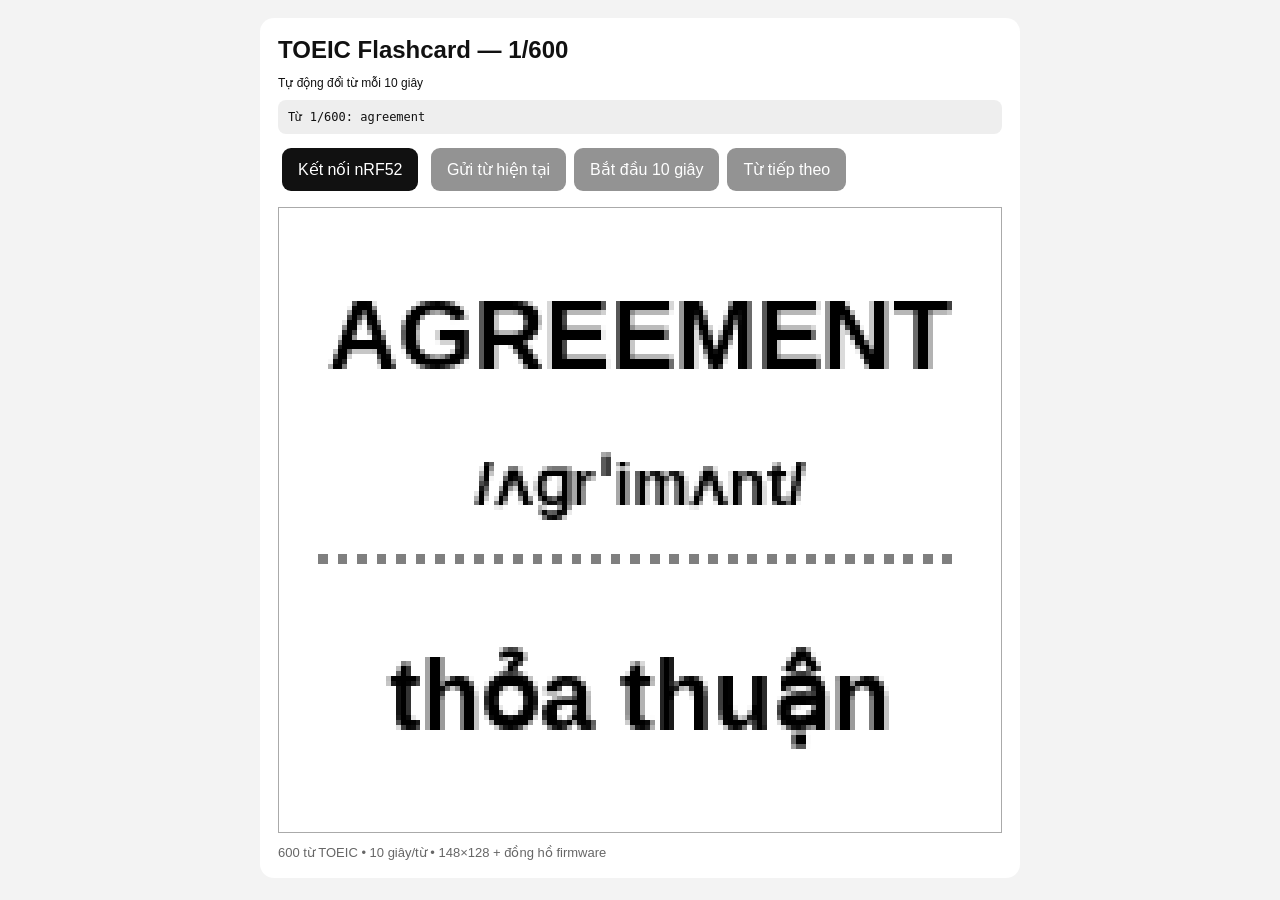
==== commit f6a6972a: "Add files via upload" ====
--- a/index.html
+++ b/index.html
@@ -404,14 +404,25 @@
   const ctx=c.getContext('2d');
   const item=WORDS[wordIndex];
   ctx.fillStyle='#fff'; ctx.fillRect(0,0,148,128);
-  ctx.fillStyle='#000'; ctx.textAlign='center'; ctx.textBaseline='middle';
-  ctx.font='bold 27px Arial, sans-serif';
-  ctx.fillText(item.word.toUpperCase(),74,27);
-  ctx.font='bold 13px Arial, sans-serif';
-  ctx.fillText(item.ipa,74,57);
+  ctx.fillStyle='#000';
+  ctx.textAlign='center'; ctx.textBaseline='middle';
+
+  // Luôn căn chính giữa theo đúng tâm vùng 148px, đồng thời tự giảm cỡ
+  // chữ nếu từ dài để không bị tràn/nhìn lệch.
+  function fitCenter(text, y, maxSize, minSize, maxWidth){
+    let size=maxSize;
+    do {
+      ctx.font=`bold ${size}px Arial, sans-serif`;
+      if(ctx.measureText(text).width<=maxWidth || size<=minSize) break;
+      size-=1;
+    } while(size>minSize);
+    ctx.fillText(text,74,y);
+  }
+
+  fitCenter(item.word.toUpperCase(),27,27,12,132);
+  fitCenter(item.ipa,57,13,8,132);
   ctx.setLineDash([2,2]); ctx.lineWidth=1; ctx.beginPath(); ctx.moveTo(8,72); ctx.lineTo(140,72); ctx.stroke(); ctx.setLineDash([]);
-  ctx.font='bold 20px Arial, sans-serif';
-  ctx.fillText(item.meaning,74,101);
+  fitCenter(item.meaning,101,20,10,132);
   document.querySelector('h2').textContent=`TOEIC Flashcard — ${wordIndex+1}/600`;
   setStatus(`Từ ${wordIndex+1}/600: ${item.word}`);
 }
@@ -429,7 +440,7 @@
   nextWord(true);
 }
 
-drawFlashcard();rawFlashcard();
+drawFlashcard();
 
 async function connect(){
   try{
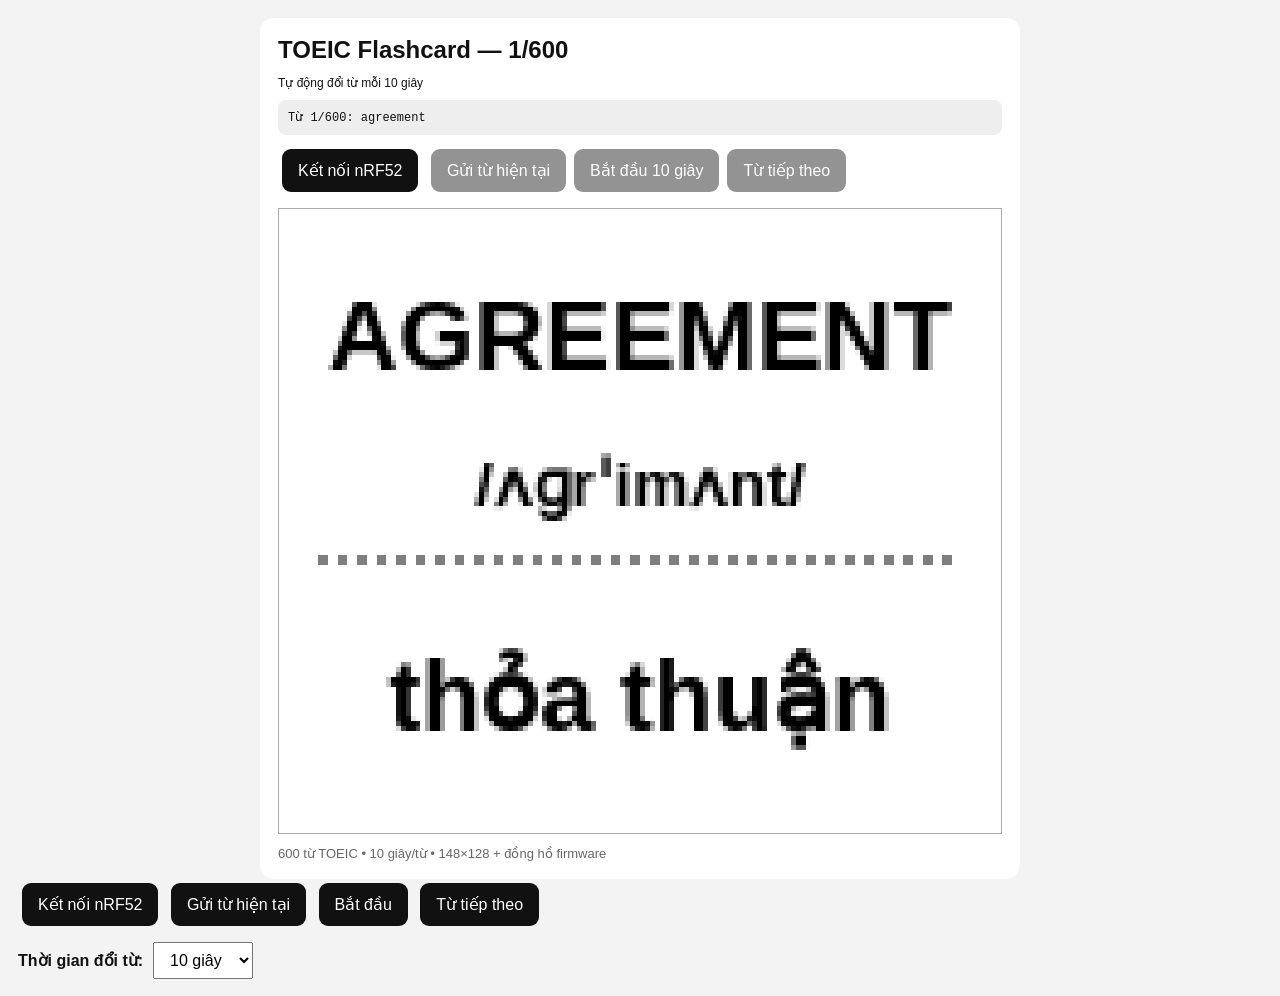
==== commit 766e1c74: "Add files via upload" ====
--- a/index.html
+++ b/index.html
@@ -434,10 +434,26 @@
 }
 
 function startAuto(){
-  if(autoTimer){ clearInterval(autoTimer); autoTimer=null; document.getElementById('start').textContent='Bắt đầu 10 giây'; return; }
-  autoTimer=setInterval(()=>nextWord(true),10000);
-  document.getElementById('start').textContent='Dừng tự động';
-  nextWord(true);
+  if(autoTimer){
+    clearInterval(autoTimer);
+    autoTimer = null;
+    document.getElementById('autoBtn').textContent = 'Bắt đầu';
+    setStatus('Đã dừng tự động');
+    return;
+  }
+
+  const seconds = Number(document.getElementById('intervalSelect').value);
+  document.getElementById('autoBtn').textContent = 'Dừng';
+  setStatus(`Tự động đổi từ mỗi ${seconds} giây`);
+
+  sendImage().catch(err => setStatus('Lỗi gửi: ' + err.message));
+
+  autoTimer = setInterval(async () => {
+    wordIndex = (wordIndex + 1) % WORDS.length;
+    drawFlashcard();
+    try { await sendImage(); }
+    catch(err) { setStatus('Lỗi gửi: ' + err.message); }
+  }, seconds * 1000);
 }
 
 drawFlashcard();
@@ -584,6 +600,36 @@
 document.getElementById('send').onclick=sendImage;
 document.getElementById('start').onclick=startAuto;
 document.getElementById('next').onclick=()=>nextWord(true);
+
+const intervalSelect = document.getElementById('intervalSelect');
+if(intervalSelect){
+  intervalSelect.addEventListener('change', () => {
+    const s = Number(intervalSelect.value);
+    document.getElementById('autoBtn').textContent =
+      `Bắt đầu ${s < 60 ? s + ' giây' : (s/60) + ' phút'}`;
+  });
+}
+
 </script>
+<div class="controls">
+  <button id="connectBtn">Kết nối nRF52</button>
+  <button id="sendBtn">Gửi từ hiện tại</button>
+  <button id="autoBtn">Bắt đầu</button>
+  <button id="nextBtn">Từ tiếp theo</button>
+  <div style="margin-top:12px;display:flex;align-items:center;gap:10px;">
+    <label for="intervalSelect"><b>Thời gian đổi từ:</b></label>
+    <select id="intervalSelect" style="padding:8px 12px;font-size:16px;">
+      <option value="5">5 giây</option>
+      <option value="10" selected>10 giây</option>
+      <option value="15">15 giây</option>
+      <option value="20">20 giây</option>
+      <option value="30">30 giây</option>
+      <option value="60">1 phút</option>
+      <option value="120">2 phút</option>
+      <option value="300">5 phút</option>
+      <option value="600">10 phút</option>
+    </select>
+  </div>
+</div>
 </body>
 </html>
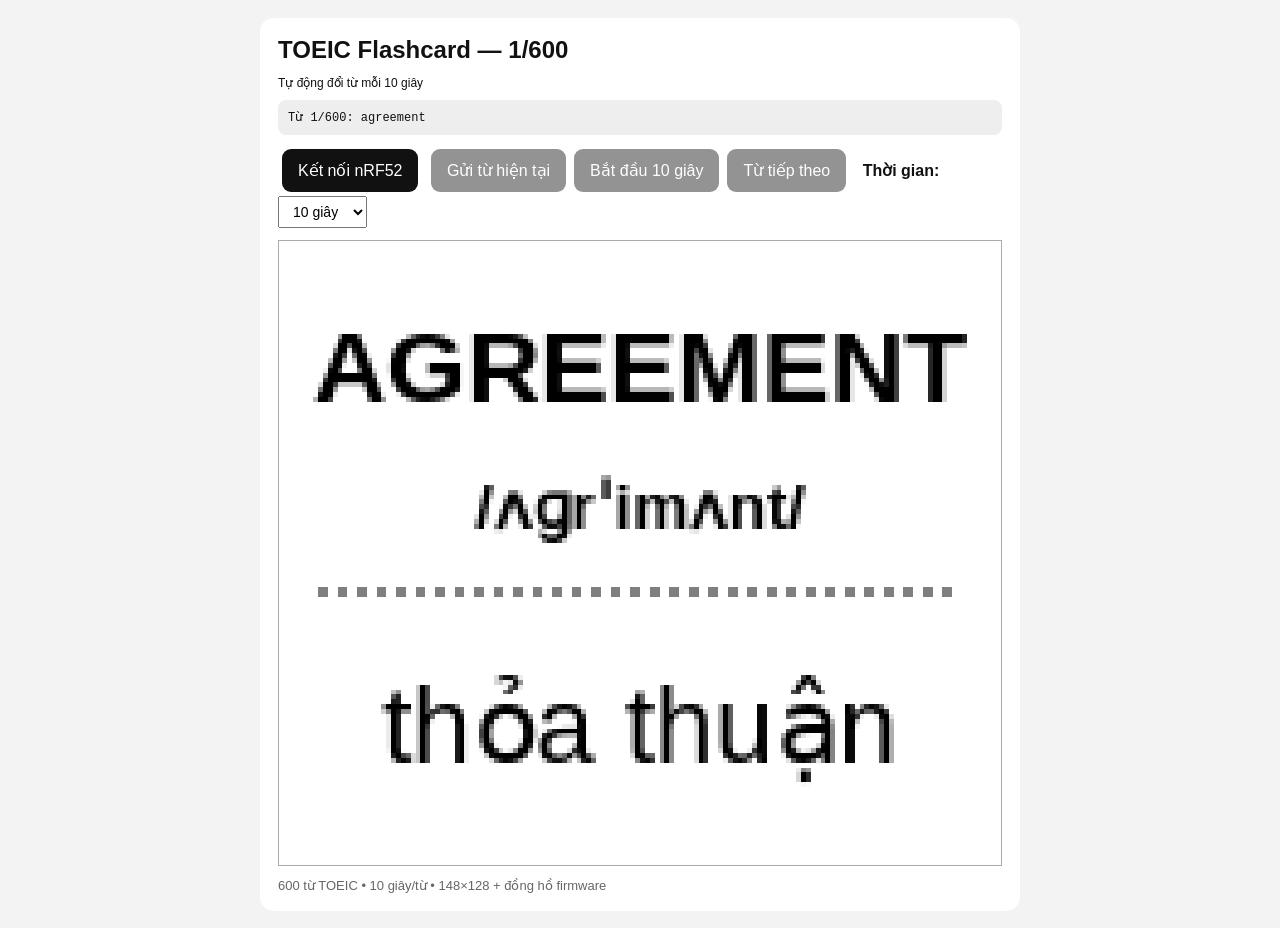
==== commit 5b53237e: "Add files via upload" ====
--- a/index.html
+++ b/index.html
@@ -25,6 +25,10 @@
 <div id="status" class="status">Chưa kết nối.</div>
 <button id="connect">Kết nối nRF52</button>
 <button id="send" disabled>Gửi từ hiện tại</button><button id="start" disabled>Bắt đầu 10 giây</button><button id="next" disabled>Từ tiếp theo</button>
+<label style="margin-left:8px;"><b>Thời gian:</b>
+<select id="intervalSelect" style="padding:6px 10px;font-size:14px;">
+<option value="5">5 giây</option><option value="10" selected>10 giây</option><option value="15">15 giây</option><option value="20">20 giây</option><option value="30">30 giây</option><option value="60">1 phút</option><option value="120">2 phút</option><option value="300">5 phút</option><option value="600">10 phút</option>
+</select></label>
 <canvas id="canvas" width="148" height="128"></canvas>
 <div class="note">600 từ TOEIC • 10 giây/từ • 148×128 + đồng hồ firmware</div>
 </div>
@@ -403,26 +407,36 @@
   const c=document.getElementById('canvas');
   const ctx=c.getContext('2d');
   const item=WORDS[wordIndex];
-  ctx.fillStyle='#fff'; ctx.fillRect(0,0,148,128);
+
+  ctx.fillStyle='#fff';
+  ctx.fillRect(0,0,148,128);
   ctx.fillStyle='#000';
-  ctx.textAlign='center'; ctx.textBaseline='middle';
-
-  // Luôn căn chính giữa theo đúng tâm vùng 148px, đồng thời tự giảm cỡ
-  // chữ nếu từ dài để không bị tràn/nhìn lệch.
-  function fitCenter(text, y, maxSize, minSize, maxWidth){
+  ctx.textAlign='center';
+  ctx.textBaseline='middle';
+
+  function fitText(text,y,maxSize,minSize,maxWidth,weight='bold'){
     let size=maxSize;
-    do {
-      ctx.font=`bold ${size}px Arial, sans-serif`;
+    do{
+      ctx.font=`${weight} ${size}px Arial, sans-serif`;
       if(ctx.measureText(text).width<=maxWidth || size<=minSize) break;
-      size-=1;
-    } while(size>minSize);
+      size--;
+    }while(size>minSize);
     ctx.fillText(text,74,y);
   }
 
-  fitCenter(item.word.toUpperCase(),27,27,12,132);
-  fitCenter(item.ipa,57,13,8,132);
-  ctx.setLineDash([2,2]); ctx.lineWidth=1; ctx.beginPath(); ctx.moveTo(8,72); ctx.lineTo(140,72); ctx.stroke(); ctx.setLineDash([]);
-  fitCenter(item.meaning,101,20,10,132);
+  fitText(item.word.toUpperCase(),27,27,14,136,'bold');
+  fitText(item.ipa,55,13,8,136,'bold');
+
+  ctx.setLineDash([2,2]);
+  ctx.lineWidth=1;
+  ctx.beginPath();
+  ctx.moveTo(8,72);
+  ctx.lineTo(140,72);
+  ctx.stroke();
+  ctx.setLineDash([]);
+
+  fitText(item.meaning,101,22,12,136,'normal');
+
   document.querySelector('h2').textContent=`TOEIC Flashcard — ${wordIndex+1}/600`;
   setStatus(`Từ ${wordIndex+1}/600: ${item.word}`);
 }
@@ -611,25 +625,5 @@
 }
 
 </script>
-<div class="controls">
-  <button id="connectBtn">Kết nối nRF52</button>
-  <button id="sendBtn">Gửi từ hiện tại</button>
-  <button id="autoBtn">Bắt đầu</button>
-  <button id="nextBtn">Từ tiếp theo</button>
-  <div style="margin-top:12px;display:flex;align-items:center;gap:10px;">
-    <label for="intervalSelect"><b>Thời gian đổi từ:</b></label>
-    <select id="intervalSelect" style="padding:8px 12px;font-size:16px;">
-      <option value="5">5 giây</option>
-      <option value="10" selected>10 giây</option>
-      <option value="15">15 giây</option>
-      <option value="20">20 giây</option>
-      <option value="30">30 giây</option>
-      <option value="60">1 phút</option>
-      <option value="120">2 phút</option>
-      <option value="300">5 phút</option>
-      <option value="600">10 phút</option>
-    </select>
-  </div>
-</div>
 </body>
 </html>
